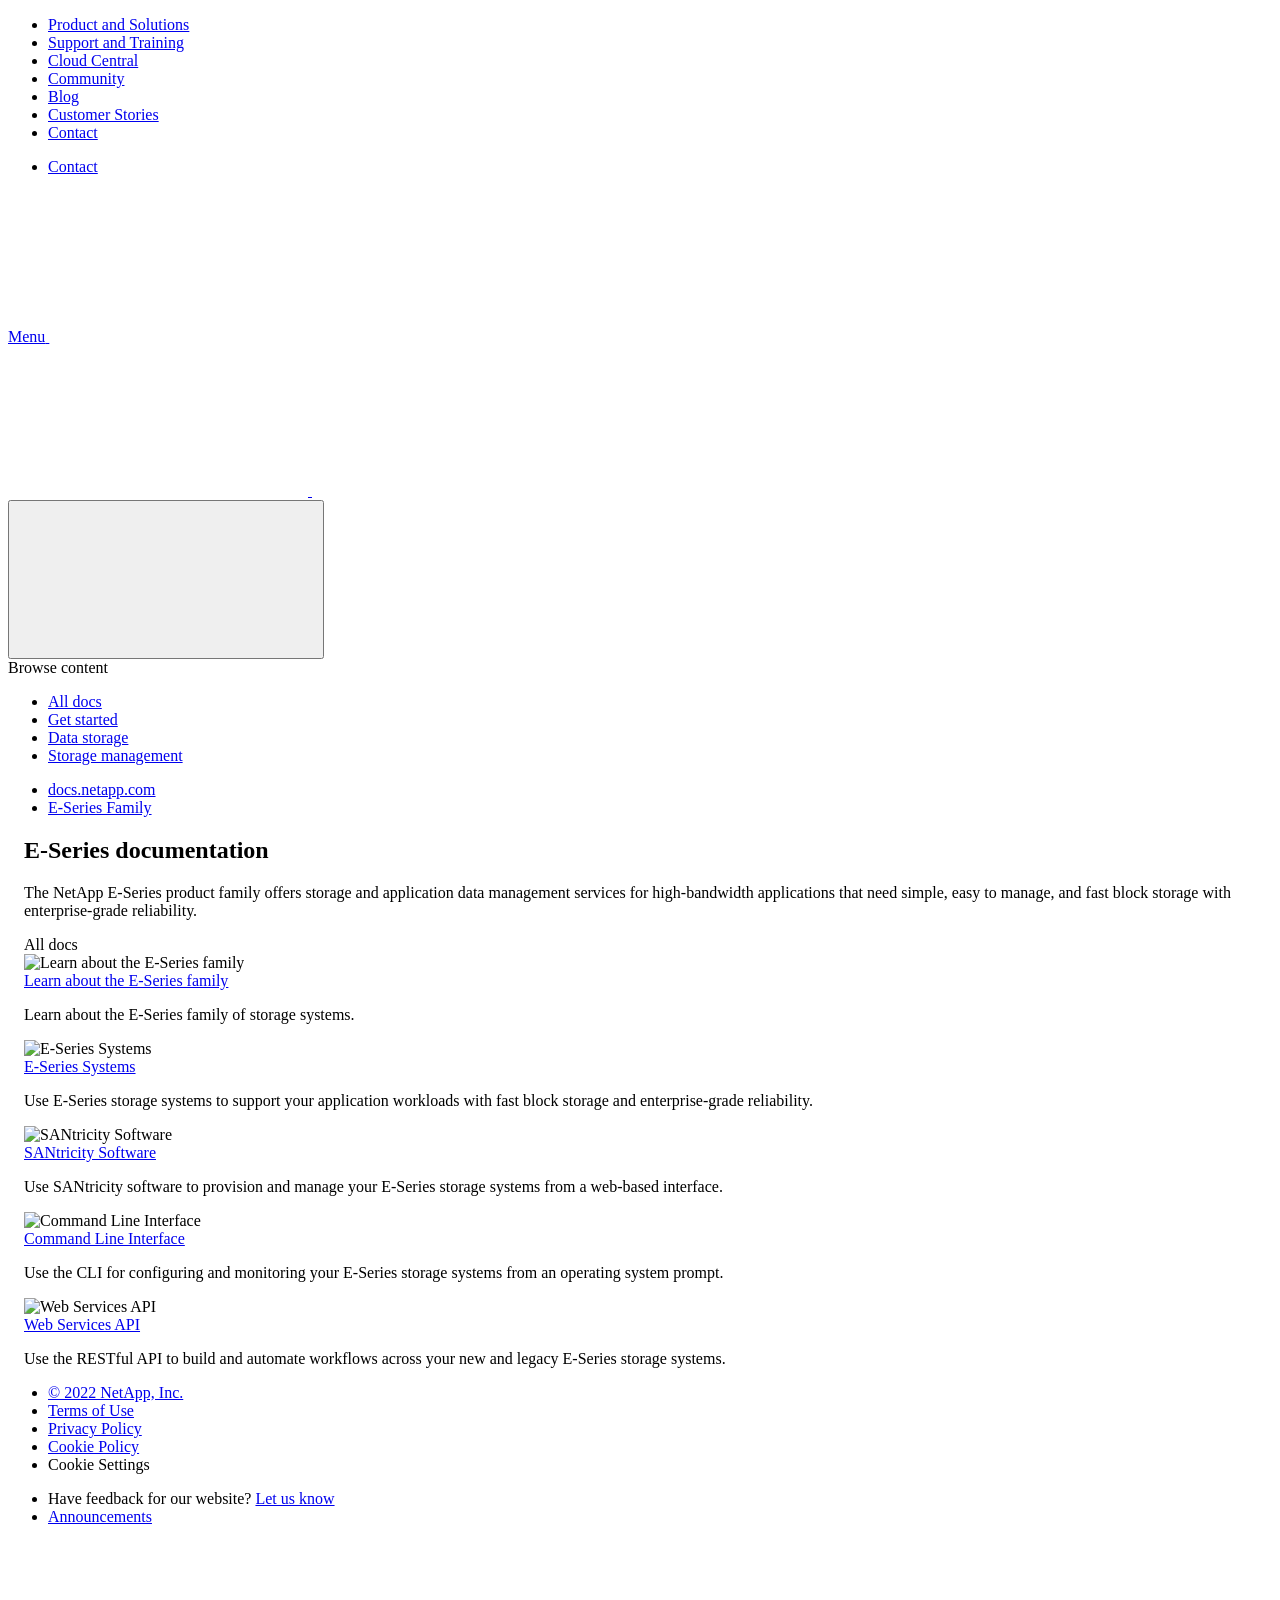
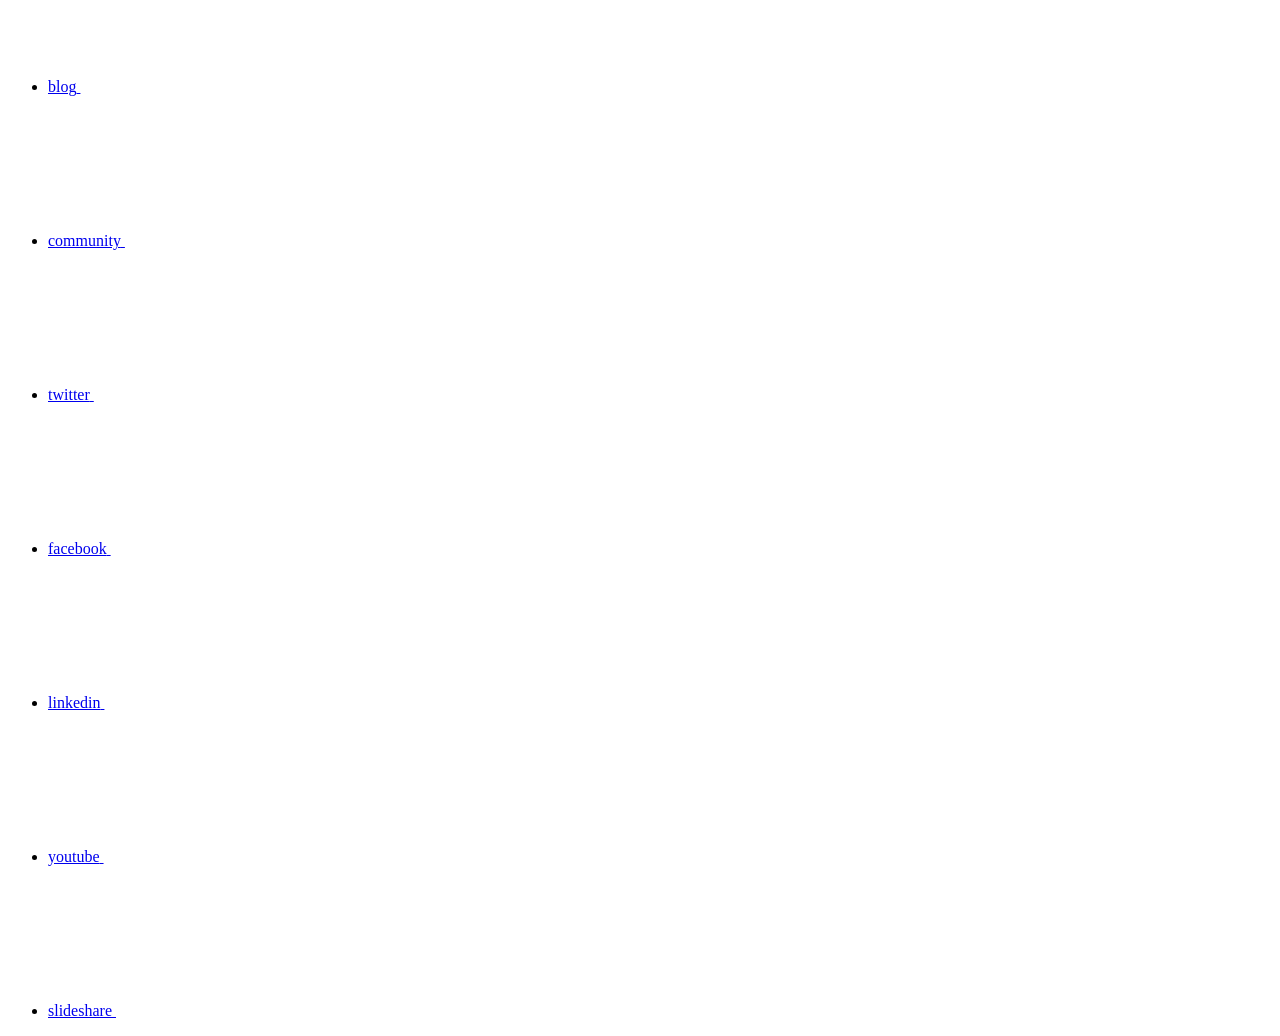
==== index.html @ eeff0c55 "Deploying to gh-pages from  @ 34593d0c927b65eb7c7a80bd7b8268ad07b1a4fa 🚀" ====
<!DOCTYPE html>
<html lang="en">
  <head class="at-element-marker">
  <title>E-Series documentation</title>
  <meta charset="utf-8">
  <meta http-equiv="x-ua-compatible" content="ie=edge,chrome=1">
  <meta http-equiv="language" content="en">
  <meta name="viewport" content="width=device-width, initial-scale=1">
  <meta property="og:title" content="E-Series documentation" />
	<meta property="og:type" content="website" />
	<meta property="og:url" content="https://docs.netapp.com/us-en/e-series-family/index.html" />
	<meta property="og:description" content="The NetApp E-Series product family offers storage and application data management services for high-bandwidth applications that need simple, easy to manage, ..." />
  <meta property="og:image" content="https://docs.netapp.com/us-en/e-series-family/images/logo-tophat-social.png" />
  <meta property="og:image:alt" content="NetApp Logo" />
  <meta name="format-detection" content="telephone=no">
  <meta http-equiv="Content-Type" content="text/html; charset=utf-8">
  <meta http-equiv="encoding" content="utf-8">
  <meta http-equiv="nss-type" content="Product Documentation"/>
  <meta http-equiv="nss-subtype" content="User Guide"/><meta name="description" content="The NetApp E-Series product family offers storage and application data management services for high-bandwidth applications that need simple, easy to manage, ...">
  <meta name="keywords" content=" "><!-- Icons -->
  <link rel="icon" href="/us-en/e-series-family/images/favicon.ico" type="image/x-icon">

  <!-- RSS Feed --><!-- CSS Definitions: NetApp CSS should be defined after generic css -->

  <!-- Elastic Search -->
  <link rel="stylesheet" href="//cdn.jsdelivr.net/searchkit/0.10.0/theme.css">

  <!-- Controls AsciiDoctor Admonition Blocks -->
  <link rel="stylesheet" type="text/css" href="/us-en/e-series-family/css/font-awesome.min.css">

  <!-- Controls the shadow effect for search dropdown menu -->
  <link rel="stylesheet" href="/us-en/e-series-family/css/boxshadowproperties.css">

  <!-- NetApp CSS controls the technical content -->
  <link rel="stylesheet" type="text/css" href="/us-en/e-series-family/css/netapp.css">

  <!-- WWW CSS Content -->
  <link rel="stylesheet" type="text/css" href="/us-en/e-series-family/css/www-luci-dotcom.min.css">
  <link rel="stylesheet" type="text/css" href="/us-en/e-series-family/css/www-netapp-dotcom.css">
  <link rel="stylesheet" href="/us-en/e-series-family/css/www-netapp-library-critical.min.css" media="all" >
  <link rel="stylesheet" href="/us-en/e-series-family/css/www-netapp-library-non-critical.min.css" as="style" onload="this.onload=null;this.rel='stylesheet'">
  <link rel="stylesheet" href="/us-en/e-series-family/css/www-netapp-library-global-header-footer.min.css">

  <!-- NetApp IE Customizations -->
  <link rel="stylesheet" href='/us-en/e-series-family/css/na-utility.css' type='text/css'>
  <link rel="stylesheet" href='/us-en/e-series-family/css/na-sidebar.css' type='text/css'>
  <link rel='stylesheet' href='/us-en/e-series-family/css/clouddocs.css' type='text/css'>
  <link rel='stylesheet' href='/us-en/e-series-family/css/custom-dropdown.css' type='text/css'>
  <link rel='stylesheet' href='/us-en/e-series-family/css/na-pagenav.css' type='text/css'>

  
  <link rel="stylesheet" href="/us-en/e-series-family/css/landing-page.css" type="text/css">
  <link rel="stylesheet" href="/us-en/e-series-family/css/tabbed-blocks.css" type="text/css">
  <!-- Canonical url -->
  <link rel='stylesheet' href='/us-en/e-series-family/css/na-feature.css' type='text/css'><!-- Top level site integrations --><script>
    if (document.location.hostname === "docs.netapp.com") {
      var head = document.getElementsByTagName('head')[0];
      var onetrustConsent = document.createElement("script");
      onetrustConsent.type = "text/javascript";
      onetrustConsent.src = "https://cdn.cookielaw.org/consent/72570c5c-fe30-465f-b0e0-b77f7fb4ae34/OtAutoBlock.js";
      head.appendChild(onetrustConsent);

      var onetrustScript = document.createElement("script");
      onetrustScript.type = "text/javascript";
      onetrustScript.src = "https://cdn.cookielaw.org/scripttemplates/otSDKStub.js";
      onetrustScript.charset = "UTF-8";
      onetrustScript.dataset.documentLanguage = "true";
      onetrustScript.dataset.domainScript = "72570c5c-fe30-465f-b0e0-b77f7fb4ae34";
      head.appendChild(onetrustScript);
    }

    function OptanonWrapper() { }

    if (document.location.hostname === "docs.netapp.com") {
      var adobe = document.createElement("script");
      adobe.type = "text/plain";
      adobe.className = "optanon-category-C0002";
      adobe.src = "//assets.adobedtm.com/60287eadf1ee/c284da483c83/launch-e9ff3acac59f.min.js";
      head.appendChild(adobe);

      var google = document.createElement("script");
      google.type = "text/plain";
      google.className = "optanon-category-C0002";
      google.src = "https://www.googletagmanager.com/gtag/js?id=UA-81697994-3";
      head.appendChild(google);

      window.dataLayer = window.dataLayer || [];
      function gtag(){dataLayer.push(arguments);}
      gtag('js', new Date());
      gtag('config', 'UA-81697994-3');
    }
  </script>
  <script src="https://cdnjs.cloudflare.com/ajax/libs/jquery/2.1.4/jquery.min.js"></script>
  <script src="https://cdnjs.cloudflare.com/ajax/libs/jquery-cookie/1.4.1/jquery.cookie.min.js"></script>

  <!-- Used for Product Family Page Sidebar Visibility --><link rel="stylesheet" href='/us-en/e-series-family/css/product-family.css' type="text/css">
  <script src='/us-en/e-series-family/js/product-family.js'></script><!-- Used to import Promise for IE. Required for SearchKit -->
  <script src="https://cdnjs.cloudflare.com/ajax/libs/bluebird/3.3.5/bluebird.min.js"></script><script src='/us-en/e-series-family/js/na-search.js'></script><script src='/us-en/e-series-family/js/na-pagenav.js'></script><link rel='stylesheet' href='/us-en/e-series-family/css/prism.css' type='text/css'>
  <link rel='stylesheet' href='/us-en/e-series-family/css/prism-netapp.css' type='text/css'>


  <script src='/us-en/e-series-family/js/na-utility.js'></script>
  <script src='/us-en/e-series-family/js/clouddocs.js'></script>
  <script src='/us-en/e-series-family/js/jquery.navgoco.min.js'></script>
  <script src="https://maxcdn.bootstrapcdn.com/bootstrap/3.3.7/js/bootstrap.min.js" integrity="sha384-Tc5IQib027qvyjSMfHjOMaLkfuWVxZxUPnCJA7l2mCWNIpG9mGCD8wGNIcPD7Txa" crossorigin="anonymous"></script>
  <script src='/us-en/e-series-family/js/toc.js'></script>
  <script src='/us-en/e-series-family/js/customscripts.js'></script><script>
      $(document).ready(function() {
          
          var collapseOnInit = true;
          

          var navSettings = {
              "caretHtml": '',
              "accordion": collapseOnInit,
              "openClass": 'active', // open
              "save": false, // leave false or nav highlighting doesn't work right
              "cookie": {
                  "name": 'navgoco',
                  "expires": false,
                  "path": '/'
              },
              "slide": {
                  "duration": 400,
                  "easing": 'swing'
              }
          };

          // Initialize navgoco with default options
          $("#mysidebar").navgoco(navSettings);
          

          $("#collapseAll").click(function(e) {
              e.preventDefault();
              $("#mysidebar").navgoco('toggle', false);
          });

          $("#expandAll").click(function(e) {
              e.preventDefault();
              $("#mysidebar").navgoco('toggle', true);
          });

      });

  </script>
  <script>
      $(document).ready(function() {
          $("#tg-sb-link").click(function() {
              $("#tg-sb-sidebar").toggle();
              $("#tg-sb-content").toggleClass('col-md-9');
              $("#tg-sb-content").toggleClass('col-md-12');
              $("#tg-sb-icon").toggleClass('fa-toggle-on');
              $("#tg-sb-icon").toggleClass('fa-toggle-off');
          });
      });
  </script>
  <script src='/us-en/e-series-family/js/custom-dropdown.js'></script>
  <script src='/us-en/e-series-family/js/FileSaver.min.js'></script>
  <script src='/us-en/e-series-family/js/jszip-utils.min.js'></script>
  <script src='/us-en/e-series-family/js/jszip.min.js'></script>
  <script src='/us-en/e-series-family/js/pdf-ux.js'></script>
</head>


  <body class role="document" data-flavor="">
    <div id="page" class="n-off-canvas-menu">
      <div class="n-off-canvas-menu__menu"><!--TODO: Add offcanvas code --></div>
      <div class="n-off-canvas-menu__content-wrap">
        <header class="site-header" id="banner">
  
  <!-- Start Page Toolbar -->
  
  
  <!-- Start top_hat -->
  <div class="n-top-hat">
    <div class="n-container">
      <div class="n-top-hat__cross-property-nav">
        <ul class="n-top-hat__list">
          <li class="n-top-hat__list-item">
            <a href="https://www.netapp.com/products-a-z/" class="n-top-hat__link">Product and Solutions</a>
          </li>
          <li class="n-top-hat__list-item">
            <a href="https://www.netapp.com/support-and-training/netapp-university/" class="n-top-hat__link">Support and Training</a>
          </li>
          <li class="n-top-hat__list-item">
            <a href="https://cloud.netapp.com" class="n-top-hat__link">Cloud Central</a>
          </li>
          <li class="n-top-hat__list-item">
            <a href="https://community.netapp.com/" class="n-top-hat__link">Community</a>
          </li>
          <li class="n-top-hat__list-item">
            <a href="https://blog.netapp.com/" class="n-top-hat__link">Blog</a>
          </li>
          <li class="n-top-hat__list-item">
            <a href="https://customers.netapp.com/en/" class="n-top-hat__link">Customer Stories</a>
          </li>
          <li class="n-top-hat__list-item">
            <a href="https://www.netapp.com/us/contact-us/index.aspx" target="_self" class="n-top-hat__link" data-ntap-ui="contact-us">Contact</a>
          </li>
        </ul>
      </div>
      <div class="n-top-hat__utils">
        <ul class="n-top-hat__list">
          <li class="n-top-hat__list-item">
            <a href="https://www.netapp.com/us/contact-us/index.aspx" target="_self" class="n-top-hat__link" data-ntap-ui="contact-us">Contact</a>
          </li>
        </ul>
      </div>
    </div>
  </div>
  <!-- End top_hat -->

  <!-- Start property bar -->
  <style>
    .n-property-navigation-bar__menus--desktop-experience .n-menu--mega__default-content__heading span {
    color: #34B0FF;
    }
  </style>
  <div class="n-property-bar " data-ntap-ui="sticky-nav">
    <div class="n-property-bar__inner-wrap">
      <div class="n-property-bar__menu-toggle">
        <a href="#" class="n-property-bar__menu-toggle-link">
          <span class="n-property-bar__menu-toggle-text">Menu</span>
          <svg class="n-icon-bars n-property-bar__menu-toggle-icon" aria-labelledby="title">
            <title>bars</title>
            <use xlink:href="/us-en/e-series-family/common/svg/sprite.svg#bars"></use>
          </svg>
        </a>
      </div>
      <div class="n-property-bar__property-mark ">
        <a href="https://www.netapp.com" class="n-property-bar__property-link">
          <div class="n-property-bar__logo">
            <svg class="n-icon-netapp-mark n-icon-netapp-mark n-property-bar__netapp-mark-icon" aria-labelledby="title">
              <title>netapp-mark</title>
              <use xlink:href="/us-en/e-series-family/common/svg/sprite.svg#netapp-mark"></use>
            </svg>
            <svg class="n-icon-netapp-logo n-property-bar__logo-svg" aria-labelledby="title">
              <title>netapp-logo</title>
              <use xlink:href="/us-en/e-series-family/common/svg/sprite.svg#netapp-logo"></use>
            </svg>
          </div>
        </a>
      </div>

      
      <div class="search-property-bar">
        <div id="search-demo-container" class="searchbox n-property-bar__search">
          <div id="react-search" 
          data-search-html="/us-en/e-series-family/search.html"
          data-type="widget" 
          data-placeholder="Search Documentation" 
          data-no-results-found="No results were found for {query}" 
          data-did-you-mean="Search for {suggestion}." 
          data-no-results-found-did-you-mean="No results found for {query}. Did you mean {suggestion}?" 
          data-results-found="{hitCount} results found"  
          data-sk-es-pf-indexes="clouddocs-e-series_main-prod,clouddocs-e-series-santricity_main-prod,clouddocs-e-series-cli_main-prod"
          data-flavor=""></div>
          <button class="n-property-bar__search-toggle-button" type="button">
            <svg class="n-icon-search n-property-bar__search-toggle-button-icon" aria-labelledby="title">
              <title>search</title>
              <use xmlns:xlink="http://www.w3.org/1999/xlink" xlink:href="/us-en/e-series-family/common/svg/sprite.svg#search"></use>
            </svg>
          </button>
        </div>
      </div>
      
    </div>
  </div>
  <div class="n-property-bar__toolbar">
    <!-- Start Language Selector --><!-- End Language Selector -->

    <div class="n-property-bar__cta"></div>
  </div>
  <script>
    $(function(){
        var currentLocalization = $('html').attr('lang');

        var localizationsDictionary = {
            "en-CA" : "https://www.netapp.com/search/index.aspx?for_cr=canada&",
            "en-IN" : "https://www.netapp.com/search/index.aspx?for_cr=india&",
            "nl-NL" : "https://www.netapp.com/search/index.aspx?for_cr=netherlands&",
            "ru-RU" : "https://www.netapp.com/search/index.aspx?for_cr=russia&",
            "sv-SE" : "https://www.netapp.com/search/index.aspx?for_cr=sweden&",
            "it-IT" : "https://www.netapp.com/search/index.aspx?for_cr=italy&",
            "he-IL" : "https://www.netapp.com/search/index.aspx?for_cr=israel&",
            "ko-KR" : "https://www.netapp.com/search/index.aspx?for_cr=korea&",
            "zh-TW" : "https://www.netapp.com/search/index.aspx?for_cr=taiwan&",
            "en-GB" : "https://www.netapp.com/search/index.aspx?for_cr=unitedkingdom&",
            "en-SG" : "https://www.netapp.com/search/index.aspx?for_cr=asean&",
            "en-AU" : "https://www.netapp.com/search/index.aspx?for_cr=australia&",
            "pt-BR" : "https://www.netapp.com/search/index.aspx?for_cr=brasil&",
            "de-CH" : "https://www.netapp.com/search/index.aspx?for_cr=switzerland&",
            "es-MX" : "https://www.netapp.com/search/index.aspx?for_cr=mexico&"
        };

        if($('html').hasClass('ntap-whitelisted') && localizationsDictionary.hasOwnProperty(currentLocalization)) {
            $('.n-property-bar__property-link').attr('href', '/');
        }
    });
  </script>
  <!-- End property bar -->
</header>


        <main id="n-main-content" class="n-main-content">
          <div class="ie-main product-family"><div class="col-md-3">
    <div class="product-family-linkheading">Browse content</div>
    <ul id="product-family-links"><li class="active"><a href="#" class="product-family-space" data-tags="tag_storage_management,tag_data_storage,tag_cli,tag_get_started,tag_SANtricity">All docs</a></li><li><a href="#" class="product-family-space" data-tags="tag_get_started">Get started</a></li><li><a href="#" class="product-family-space" data-tags="tag_data_storage">Data storage</a></li><li><a href="#" class="product-family-space" data-tags="tag_storage_management, tag_SANtricity">Storage management</a></li></ul>
</div>
<div class="tile-container">
        <article class="page-content">
            <div class="ie-utility">
  <div class="ie-menu">
    <div class="n-breadcrumb">
      <ul class="n-breadcrumb__list">
        <li class="n-breadcrumb__list-item">
          <a href="https://docs.netapp.com">docs.netapp.com</a>
        </li>
        

        

        <li class="n-breadcrumb__list-item">
          <a href="/us-en/e-series-family/">E-Series&nbsp;Family</a>
        </li>

      </ul>
    </div>
    <div style="clear: both"></div><!-- Main needs to have height -->
  </div>
</div>

            <div class="n-band n-band--docs n-band--belted">
                <div class="n-container" style="margin: 0 auto; padding: 0 16px;">
                    <div class="n-row">                      
                        <div class="n-col-sm-12"><div class="n-doc__component-detail-heading-wrap">
                                <h1 class="n-doc__component-detail-heading">E-Series documentation</h1>
                            </div><section class="n-band__section">
                                <p>The NetApp E-Series product family offers storage and application data management services for high-bandwidth applications that need simple, easy to manage, and fast block storage with enterprise-grade reliability.</p>
                            </section><div class="n-band__content">
<div id="selected-sidelink"><span>All docs</span></div>
    <div class="n-layout-flex product-family-tile-container" data-ntap-layout="4"><div class="n-feature-block n-feature-block__align--center n-layout-flex__item ie-feature-block product-family-tile"
            data-tags="all, tag_get_started">
            <div class="n-feature-block__content">
                <div class="ie-feature-block__header">
                    <div class="ie-feature-block__image product-family-tile-icon"><img src="./media/groups_line-1.png" alt="Learn about the E-Series family"></div>
                </div>
                <div class="ie-feature-block__section">
                    <a class="ie-feature-block__link product-family-tile-title"
                        href='intro-family.html'>Learn about the E-Series family</a>
                    <p class="ie-feature-block__summary product-family-tile-summary">Learn about the E-Series family of storage systems.</p>
                </div>
            </div>
        </div><div class="n-feature-block n-feature-block__align--center n-layout-flex__item ie-feature-block product-family-tile"
            data-tags="all, tag_data_storage">
            <div class="n-feature-block__content">
                <div class="ie-feature-block__header">
                    <div class="ie-feature-block__image product-family-tile-icon"><img src="./media/system_line.png" alt="E-Series Systems"></div>
                </div>
                <div class="ie-feature-block__section">
                    <a class="ie-feature-block__link product-family-tile-title"
                        href='https://docs.netapp.com/us-en/e-series/index.html'>E-Series Systems</a>
                    <p class="ie-feature-block__summary product-family-tile-summary">Use E-Series storage systems to support your application workloads with fast block storage and enterprise-grade reliability.</p>
                </div>
            </div>
        </div><div class="n-feature-block n-feature-block__align--center n-layout-flex__item ie-feature-block product-family-tile"
            data-tags="all, tag_storage_management, tag_SANtricity">
            <div class="n-feature-block__content">
                <div class="ie-feature-block__header">
                    <div class="ie-feature-block__image product-family-tile-icon"><img src="./media/config_line.png" alt="SANtricity Software"></div>
                </div>
                <div class="ie-feature-block__section">
                    <a class="ie-feature-block__link product-family-tile-title"
                        href='https://docs.netapp.com/us-en/e-series-santricity/index.html'>SANtricity Software</a>
                    <p class="ie-feature-block__summary product-family-tile-summary">Use SANtricity software to provision and manage your E-Series storage systems from a web-based interface.</p>
                </div>
            </div>
        </div><div class="n-feature-block n-feature-block__align--center n-layout-flex__item ie-feature-block product-family-tile"
            data-tags="all, tag_storage_management, tag_SANtricity">
            <div class="n-feature-block__content">
                <div class="ie-feature-block__header">
                    <div class="ie-feature-block__image product-family-tile-icon"><img src="./media/cli_line.png" alt="Command Line Interface"></div>
                </div>
                <div class="ie-feature-block__section">
                    <a class="ie-feature-block__link product-family-tile-title"
                        href='https://docs.netapp.com/us-en/e-series-cli/index.html'>Command Line Interface</a>
                    <p class="ie-feature-block__summary product-family-tile-summary">Use the CLI for configuring and monitoring your E-Series storage systems from an operating system prompt.</p>
                </div>
            </div>
        </div><div class="n-feature-block n-feature-block__align--center n-layout-flex__item ie-feature-block product-family-tile"
            data-tags="all, tag_storage_management, tag_SANtricity">
            <div class="n-feature-block__content">
                <div class="ie-feature-block__header">
                    <div class="ie-feature-block__image product-family-tile-icon"><img src="./media/api.png" alt="Web Services API"></div>
                </div>
                <div class="ie-feature-block__section">
                    <a class="ie-feature-block__link product-family-tile-title"
                        href='https://docs.netapp.com/us-en/e-series/web-services-proxy/index.html'>Web Services API</a>
                    <p class="ie-feature-block__summary product-family-tile-summary">Use the RESTful API to build and automate workflows across your new and legacy E-Series storage systems.</p>
                </div>
            </div>
        </div></div>
</div>
</div>
                    </div>
                </div>
            </div>
        </article>
    </div>
    <div class="page-nav-toolbar"></div>
    <div style="clear:both"></div>
</div>
        </main>

        <footer class="n-footer">
  <div class="n-footer__bottom">
    <div class="n-container">
      <div class="n-footer__bottom-left">
        <div class="n-footer__copyright">
          <ul class="n-footer__copyright-list">
            <li class="n-footer__copyright-link">
              <a href="https://www.netapp.com/us/legal/copyright.aspx">© 2022 NetApp, Inc.</a>
            </li>
            <li class="n-footer__copyright-link">
              <a href="https://www.netapp.com/company/legal/terms-of-use/">Terms of Use</a>
            </li>
            <li class="n-footer__copyright-link">
              <a href="https://www.netapp.com/company/legal/privacy-policy/">Privacy Policy</a>
            </li>
            <li class="n-footer__copyright-link">
              <a href="https://www.netapp.com/company/legal/cookie-policy/">Cookie Policy</a>
            </li>
            <li class="n-footer__copyright-link">
              <a class="ot-sdk-show-settings">Cookie Settings</a>
            </li>
          </ul>
        </div>
      </div>
      <div class="n-footer__bottom-right">
        <div class="n-footer__copyright">
          <ul class="n-footer__copyright-list">
            <li class="n-footer__copyright-link">
              <span class="n-footer__fine-print">Have feedback for our website?</span>
              <a target="_self" href="javascript:netapp_mailto()">Let us know</a>
            </li>
            <li class="n-footer__copyright-link">
              <a href="https://docs.netapp.com/us-en/announcements/">Announcements</a>
            </li>
          </ul>
        </div>
        <div class="n-footer__social-links">
          <ul class="n-footer__social-link-list">
            <li class="n-footer__social-link-list-item">
              <a class="n-footer__social-link" data-ntap-social="follow-blog" href="https://blog.netapp.com"
                target="_blank" title="blog" alt="blog">
                <span class="n-footer__social-link-text">blog</span>
                <svg class="n-icon-blog n-footer__social-link-icon" aria-labelledby="title">
                  <title>blog@</title>
                  <use xmlns:xlink="http://www.w3.org/1999/xlink"
                    xlink:href="/us-en/e-series-family/common/svg/sprite.svg#blog"></use>
                </svg>
              </a>
            </li>
            <li class="n-footer__social-link-list-item">
              <a class="n-footer__social-link" data-ntap-social="follow-community" href="https://community.netapp.com/"
                target="_blank" title="community" alt="community">
                <span class="n-footer__social-link-text">community</span>
                <svg class="n-icon-community n-footer__social-link-icon" aria-labelledby="title">
                  <title>community@</title>
                  <use xmlns:xlink="http://www.w3.org/1999/xlink"
                    xlink:href="/us-en/e-series-family/common/svg/sprite.svg#comments"></use>
                </svg>
              </a>
            </li>
            <li class="n-footer__social-link-list-item">
              <a class="n-footer__social-link" data-ntap-social="follow-twitter" href="https://twitter.com/netapp"
                target="_blank" title="twitter" alt="twitter">
                <span class="n-footer__social-link-text">twitter</span>
                <svg class="n-icon-twitter n-footer__social-link-icon" aria-labelledby="title">
                  <title>twitter@</title>
                  <use xmlns:xlink="http://www.w3.org/1999/xlink"
                    xlink:href="/us-en/e-series-family/common/svg/sprite.svg#twitter"></use>
                </svg>
              </a>
            </li>
            <li class="n-footer__social-link-list-item">
              <a class="n-footer__social-link" data-ntap-social="follow-facebook" href="https://www.facebook.com/NetApp"
                target="_blank" title="facebook" alt="facebook">
                <span class="n-footer__social-link-text">facebook</span>
                <svg class="n-icon-facebook n-footer__social-link-icon" aria-labelledby="title">
                  <title>facebook@</title>
                  <use xmlns:xlink="http://www.w3.org/1999/xlink"
                    xlink:href="/us-en/e-series-family/common/svg/sprite.svg#facebook"></use>
                </svg>
              </a>
            </li>
            <li class="n-footer__social-link-list-item">
              <a class="n-footer__social-link" data-ntap-social="follow-linkedin"
                href="https://www.linkedin.com/company/netapp" target="_blank" title="linkedin" alt="linkedin">
                <span class="n-footer__social-link-text">linkedin</span>
                <svg class="n-icon-linkedin n-footer__social-link-icon" aria-labelledby="title">
                  <title>linkedin@</title>
                  <use xmlns:xlink="http://www.w3.org/1999/xlink"
                    xlink:href="/us-en/e-series-family/common/svg/sprite.svg#linkedin"></use>
                </svg>
              </a>
            </li>
            <li class="n-footer__social-link-list-item">
              <a class="n-footer__social-link" data-ntap-social="follow-youtube"
                href="https://www.youtube.com/user/NetAppTV" target="_blank" title="youtube" alt="youtube">
                <span class="n-footer__social-link-text">youtube</span>
                <svg class="n-icon-youtube n-footer__social-link-icon" aria-labelledby="title">
                  <title>youtube@</title>
                  <use xmlns:xlink="http://www.w3.org/1999/xlink"
                    xlink:href="/us-en/e-series-family/common/svg/sprite.svg#youtube"></use>
                </svg>
              </a>
            </li>
            <li class="n-footer__social-link-list-item">
              <a class="n-footer__social-link" data-ntap-social="follow-slideshare"
                href="https://www.slideshare.net/NetApp" target="_blank" title="slideshare" alt="slideshare">
                <span class="n-footer__social-link-text">slideshare</span>
                <svg class="n-icon-slideshare n-footer__social-link-icon" aria-labelledby="title">
                  <title>slideshare@</title>
                  <use xmlns:xlink="http://www.w3.org/1999/xlink"
                    xlink:href="/us-en/e-series-family/common/svg/sprite.svg#slideshare"></use>
                </svg>
              </a>
            </li>
          </ul>
        </div>
      </div>
    </div>
  </div>
</footer>

      </div><!-- Elasticsearch JS -->
      <script type="text/javascript" src='/us-en/e-series-family/js/bundle.js'></script>

      <!-- Syntax Highlighting -->
      <script type="text/javascript" src='/us-en/e-series-family/js/prism.js'></script>
      <script type="text/javascript" src='/us-en/e-series-family/js/prism-curl.js'></script>
    </div>
    <script>
      document.body.offsetWidth=1903;
      cookieLaw = {}
      cookieLaw.euCountry = "US";
      cookieLaw.invoke = function(){return false;}
    </script>
    <script src='/us-en/e-series-family/js/www-ntap.js'></script>
    <script src='/us-en/e-series-family/js/tabbed-blocks.js'></script>
  </body></html>
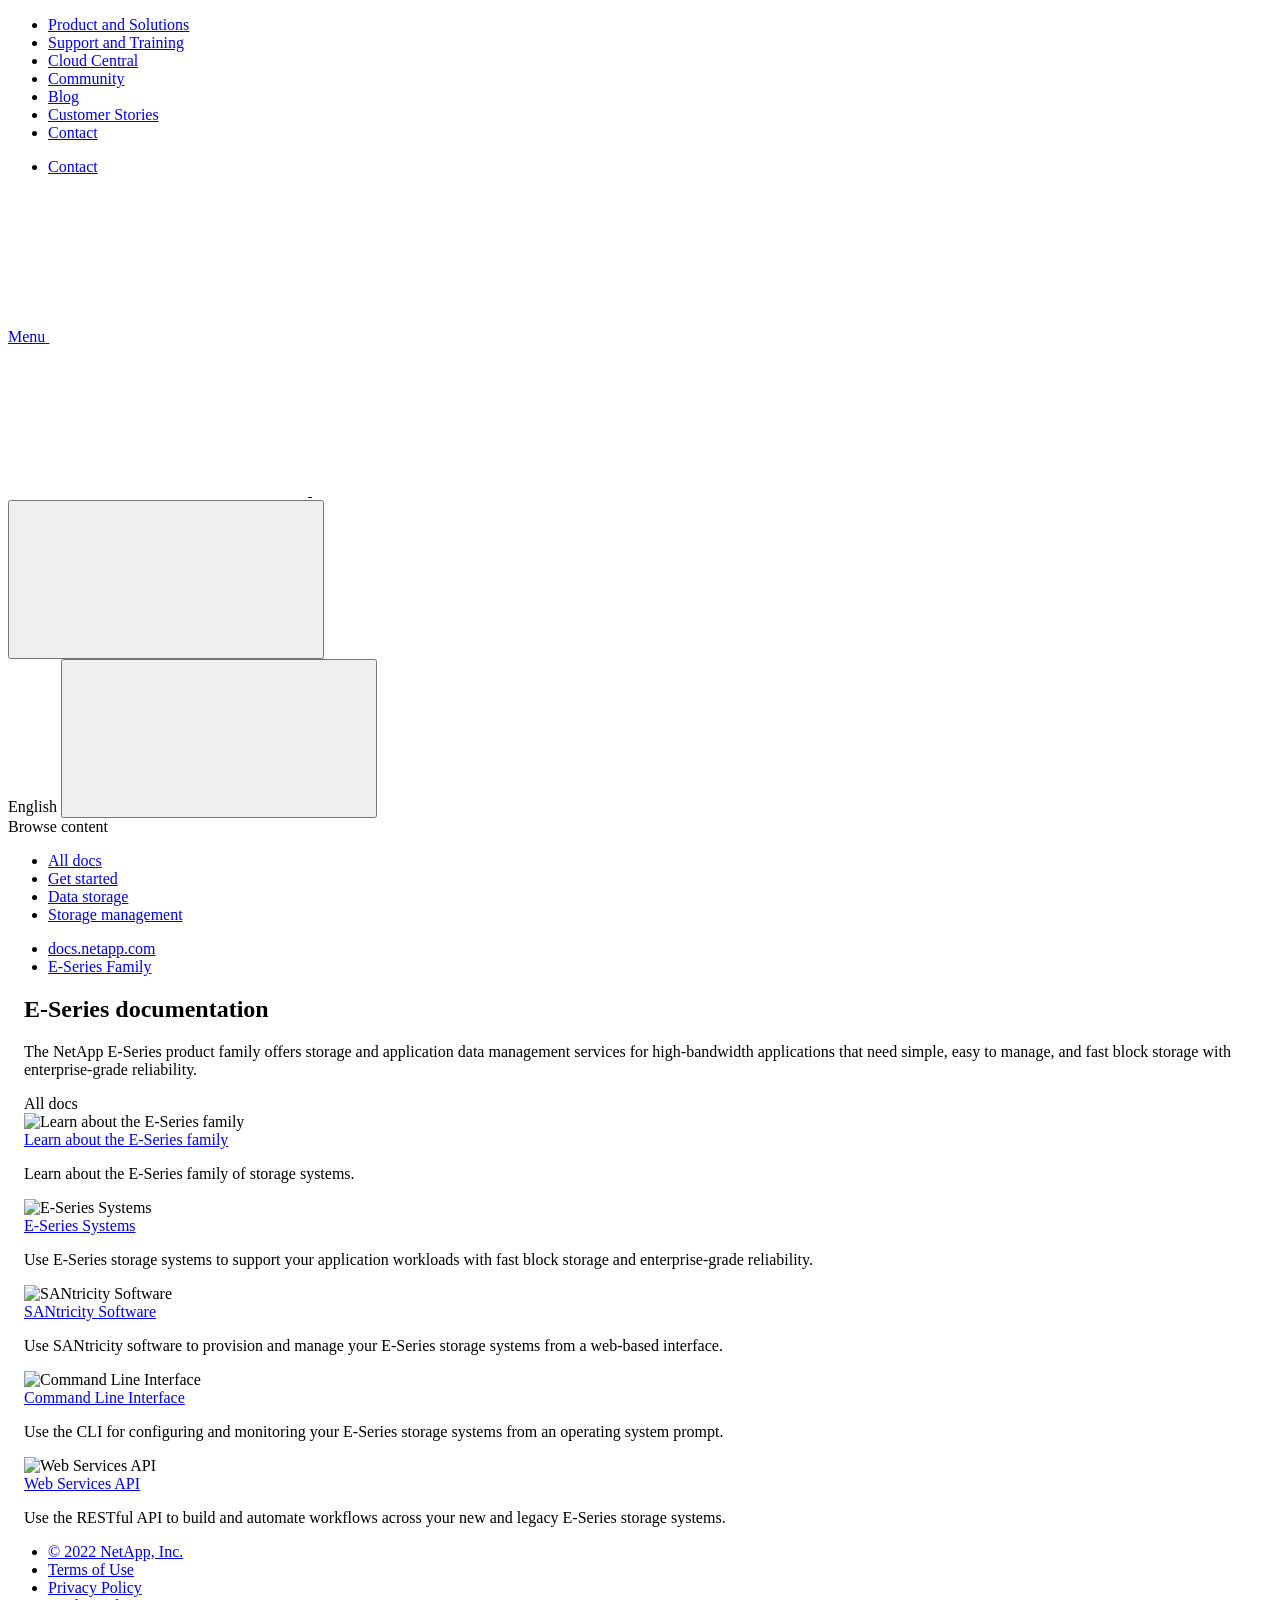
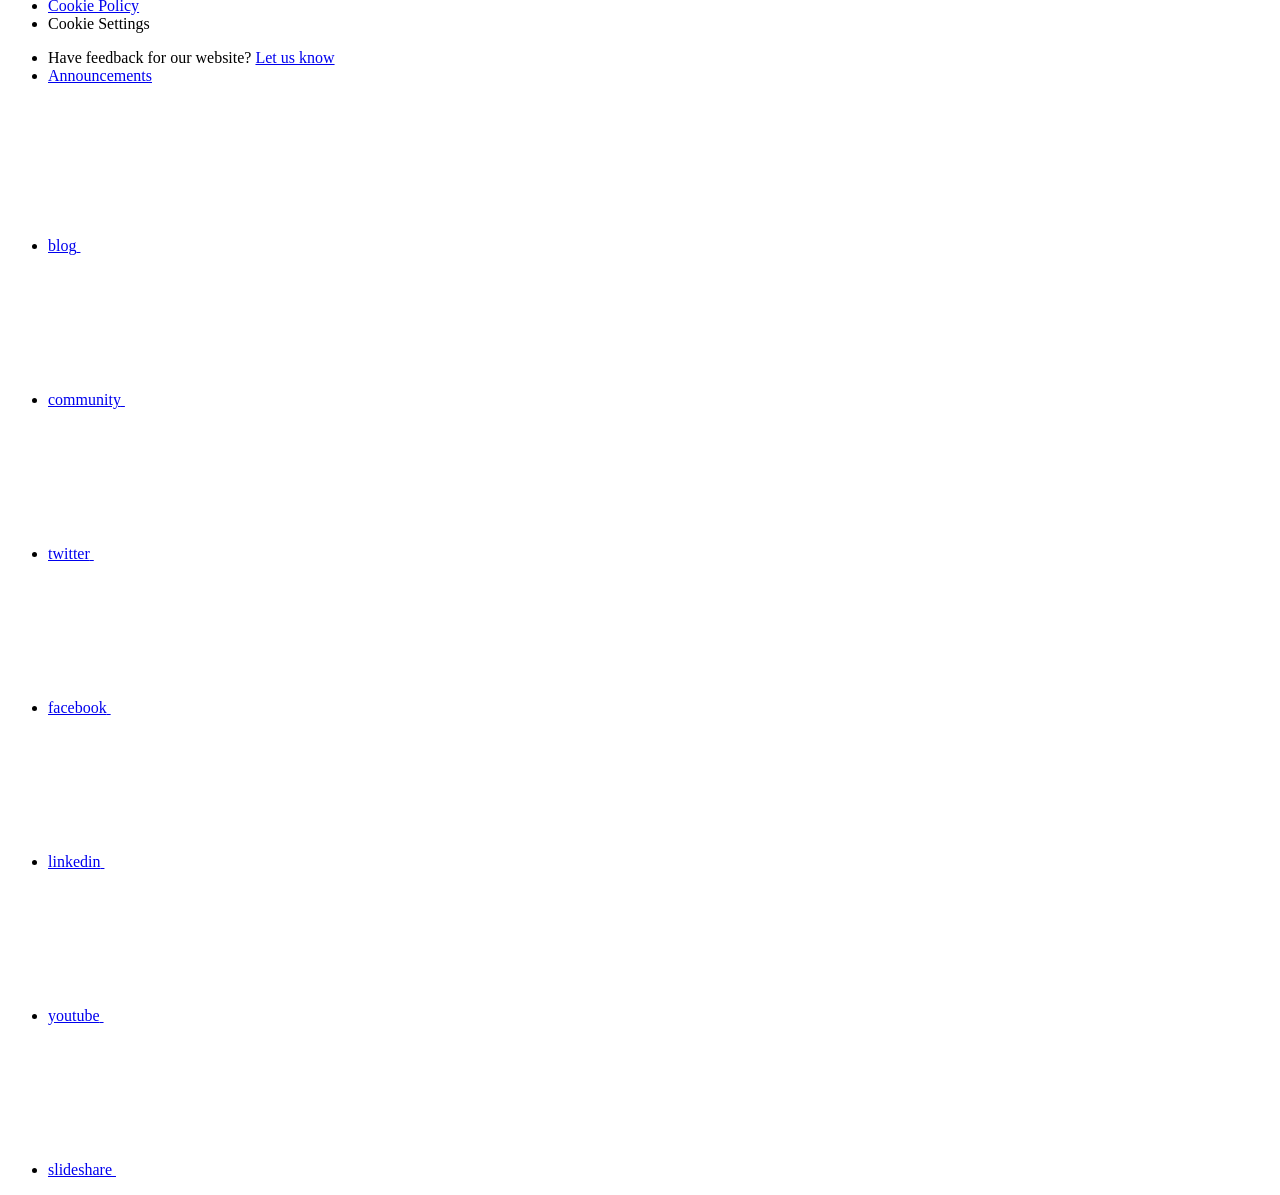
==== commit 1cb5e64f: "Deploying to gh-pages from  @ c70bba0dcc63ce5a1ed96ab3d1bf88c0735afe9e 🚀" ====
--- a/index.html
+++ b/index.html
@@ -267,7 +267,36 @@
     </div>
   </div>
   <div class="n-property-bar__toolbar">
-    <!-- Start Language Selector --><!-- End Language Selector -->
+    <!-- Start Language Selector --><div id="ie-i18n" class="n-property-bar__lang-selector">
+      <div id="ie-i18n-menu">
+      <span class="ie-i18n-lang">English</span>
+        <button class="ie-i18n-icon-container" type="button">
+          <svg class="n-globe__icon" aria-labelledby="title">
+            <title>globe</title>
+            <use xmlns:xlink="http://www.w3.org/1999/xlink" xlink:href="/us-en/e-series-family/common/svg/sprite.svg#globe"></use>
+          </svg>
+        </button>
+      </div>
+      <div id="n-property-navigation-bar__menu--language-selector" class="ie-i18n-results-container n-menu n-menu--v3 n-menu--is-active" style="display: none;">
+        <div class="n-language-selector-menu">
+          <ul class="n-menu__list">
+            <li class="n-menu__list-column">
+              <ul class="n-menu__list"><li class="n-menu__list-item n-menu__list-item--level-1">
+                  <a href="https://docs.netapp.com/us-en/e-series-family/index.html" class="n-menu__header-text"><span translate="no" class="notranslate">English</span></a>
+                </li><li class="n-menu__list-item n-menu__list-item--level-1">
+                  <a href="https://docs.netapp.com/ja-jp/e-series-family/index.html" class="n-menu__header-text"><span translate="no" class="notranslate">日本語</span></a>
+                </li><li class="n-menu__list-item n-menu__list-item--level-1">
+                  <a href="https://docs.netapp.com/ko-kr/e-series-family/index.html" class="n-menu__header-text"><span translate="no" class="notranslate">한국어</span></a>
+                </li><li class="n-menu__list-item n-menu__list-item--level-1">
+                  <a href="https://docs.netapp.com/zh-cn/e-series-family/index.html" class="n-menu__header-text"><span translate="no" class="notranslate">简体中文</span></a>
+                </li><li class="n-menu__list-item n-menu__list-item--level-1">
+                  <a href="https://docs.netapp.com/zh-tw/e-series-family/index.html" class="n-menu__header-text"><span translate="no" class="notranslate">繁體中文</span></a>
+                </li></ul>
+            </li>
+          </ul>
+        </div>
+      </div>
+    </div><!-- End Language Selector -->
 
     <div class="n-property-bar__cta"></div>
   </div>
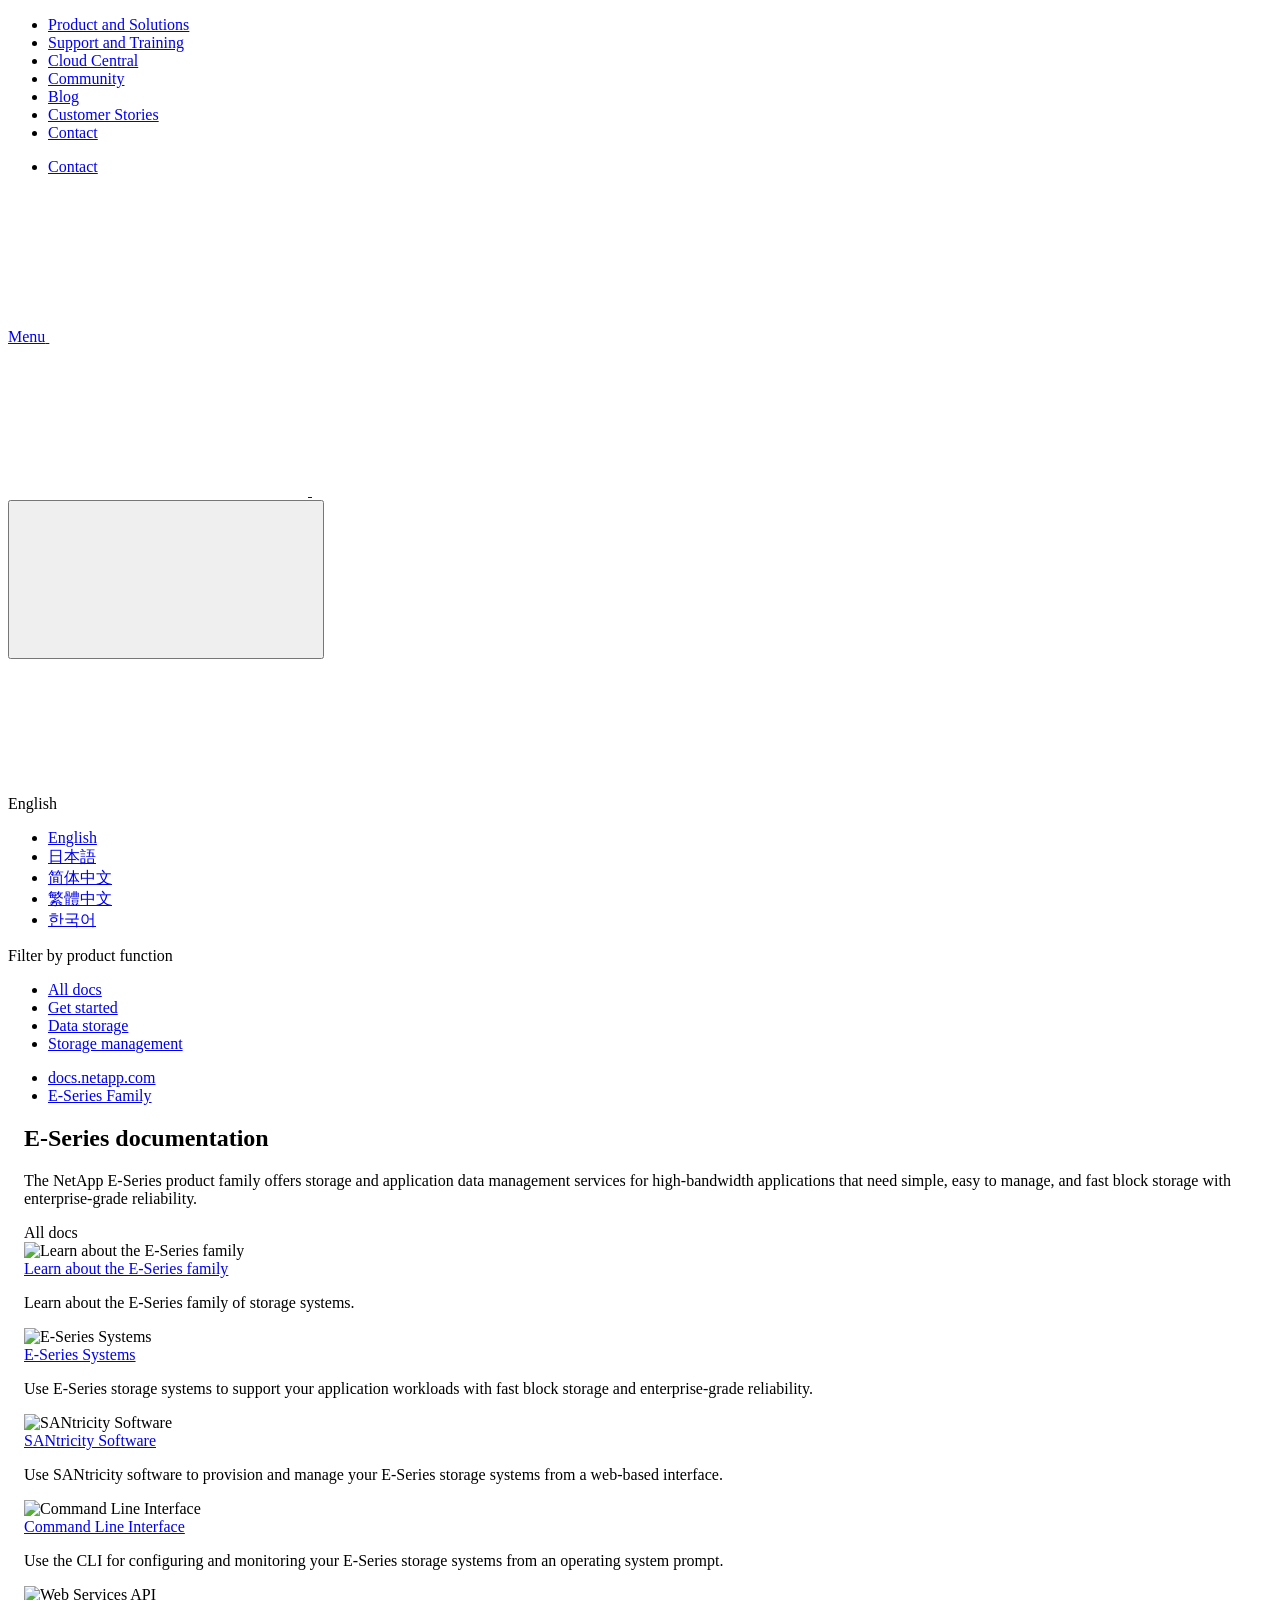
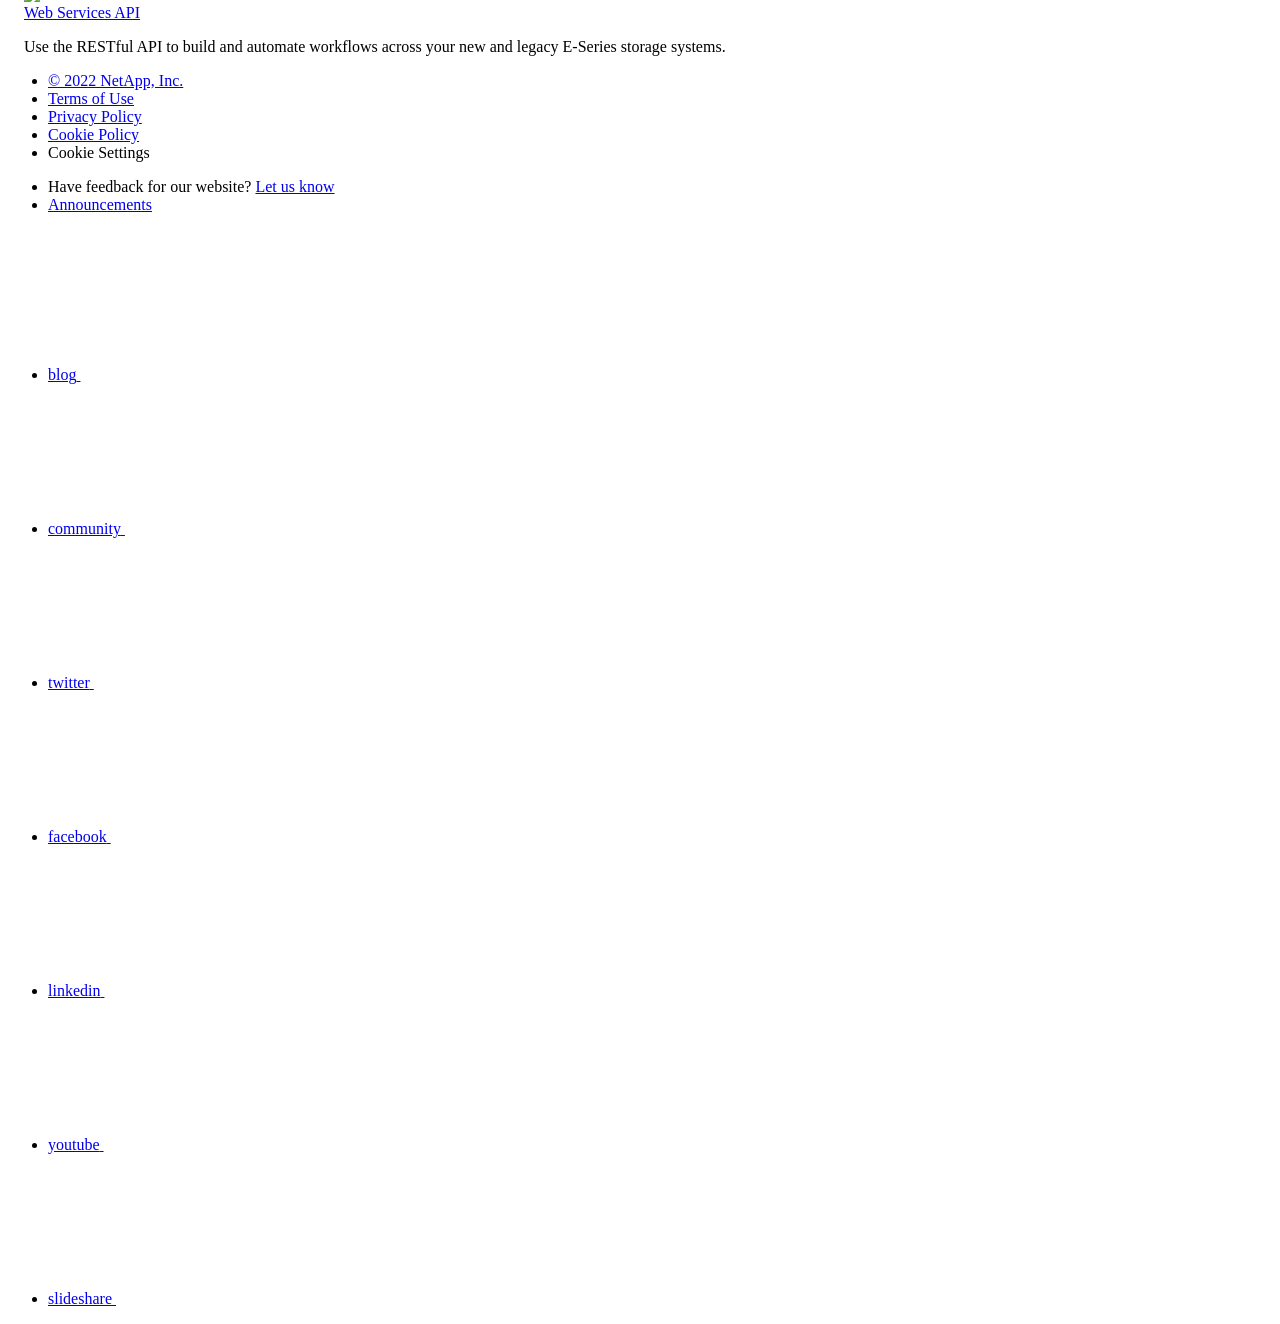
==== commit 28b7665a: "Deploying to gh-pages from  @ c70bba0dcc63ce5a1ed96ab3d1bf88c0735afe9e 🚀" ====
--- a/index.html
+++ b/index.html
@@ -267,35 +267,27 @@
     </div>
   </div>
   <div class="n-property-bar__toolbar">
-    <!-- Start Language Selector --><div id="ie-i18n" class="n-property-bar__lang-selector">
-      <div id="ie-i18n-menu">
-      <span class="ie-i18n-lang">English</span>
-        <button class="ie-i18n-icon-container" type="button">
+    <!-- Start Language Selector --><div id="language-dropdown" class="custom-dropdown custom-dropdown-lang">
+      <div class="custom-dropdown-select custom-dropdown-select-lang">
+      <span class="lang-name">English</span>
           <svg class="n-globe__icon" aria-labelledby="title">
             <title>globe</title>
             <use xmlns:xlink="http://www.w3.org/1999/xlink" xlink:href="/us-en/e-series-family/common/svg/sprite.svg#globe"></use>
           </svg>
         </button>
       </div>
-      <div id="n-property-navigation-bar__menu--language-selector" class="ie-i18n-results-container n-menu n-menu--v3 n-menu--is-active" style="display: none;">
-        <div class="n-language-selector-menu">
-          <ul class="n-menu__list">
-            <li class="n-menu__list-column">
-              <ul class="n-menu__list"><li class="n-menu__list-item n-menu__list-item--level-1">
-                  <a href="https://docs.netapp.com/us-en/e-series-family/index.html" class="n-menu__header-text"><span translate="no" class="notranslate">English</span></a>
-                </li><li class="n-menu__list-item n-menu__list-item--level-1">
-                  <a href="https://docs.netapp.com/ja-jp/e-series-family/index.html" class="n-menu__header-text"><span translate="no" class="notranslate">日本語</span></a>
-                </li><li class="n-menu__list-item n-menu__list-item--level-1">
-                  <a href="https://docs.netapp.com/ko-kr/e-series-family/index.html" class="n-menu__header-text"><span translate="no" class="notranslate">한국어</span></a>
-                </li><li class="n-menu__list-item n-menu__list-item--level-1">
-                  <a href="https://docs.netapp.com/zh-cn/e-series-family/index.html" class="n-menu__header-text"><span translate="no" class="notranslate">简体中文</span></a>
-                </li><li class="n-menu__list-item n-menu__list-item--level-1">
-                  <a href="https://docs.netapp.com/zh-tw/e-series-family/index.html" class="n-menu__header-text"><span translate="no" class="notranslate">繁體中文</span></a>
-                </li></ul>
-            </li>
-          </ul>
-        </div>
-      </div>
+
+      <ul class="custom-dropdown-menu"><li>
+          <a href="https://docs.netapp.com/us-en/e-series-family/index.html" target="_self"><span translate="no" class="notranslate">English</span></a>
+        </li><li>
+          <a href="https://docs.netapp.com/ja-jp/e-series-family/index.html" target="_self"><span translate="no" class="notranslate">日本語</span></a>
+        </li><li>
+          <a href="https://docs.netapp.com/zh-cn/e-series-family/index.html" target="_self"><span translate="no" class="notranslate">简体中文</span></a>
+        </li><li>
+          <a href="https://docs.netapp.com/zh-tw/e-series-family/index.html" target="_self"><span translate="no" class="notranslate">繁體中文</span></a>
+        </li><li>
+          <a href="https://docs.netapp.com/ko-kr/e-series-family/index.html" target="_self"><span translate="no" class="notranslate">한국어</span></a>
+        </li></ul>
     </div><!-- End Language Selector -->
 
     <div class="n-property-bar__cta"></div>
@@ -333,7 +325,7 @@
 
         <main id="n-main-content" class="n-main-content">
           <div class="ie-main product-family"><div class="col-md-3">
-    <div class="product-family-linkheading">Browse content</div>
+    <div class="product-family-linkheading">Filter by product function</div>
     <ul id="product-family-links"><li class="active"><a href="#" class="product-family-space" data-tags="tag_storage_management,tag_data_storage,tag_cli,tag_get_started,tag_SANtricity">All docs</a></li><li><a href="#" class="product-family-space" data-tags="tag_get_started">Get started</a></li><li><a href="#" class="product-family-space" data-tags="tag_data_storage">Data storage</a></li><li><a href="#" class="product-family-space" data-tags="tag_storage_management, tag_SANtricity">Storage management</a></li></ul>
 </div>
 <div class="tile-container">
@@ -578,4 +570,5 @@
     </script>
     <script src='/us-en/e-series-family/js/www-ntap.js'></script>
     <script src='/us-en/e-series-family/js/tabbed-blocks.js'></script>
+    <script src='/us-en/e-series-family/js/sidebar.js'></script>
   </body></html>
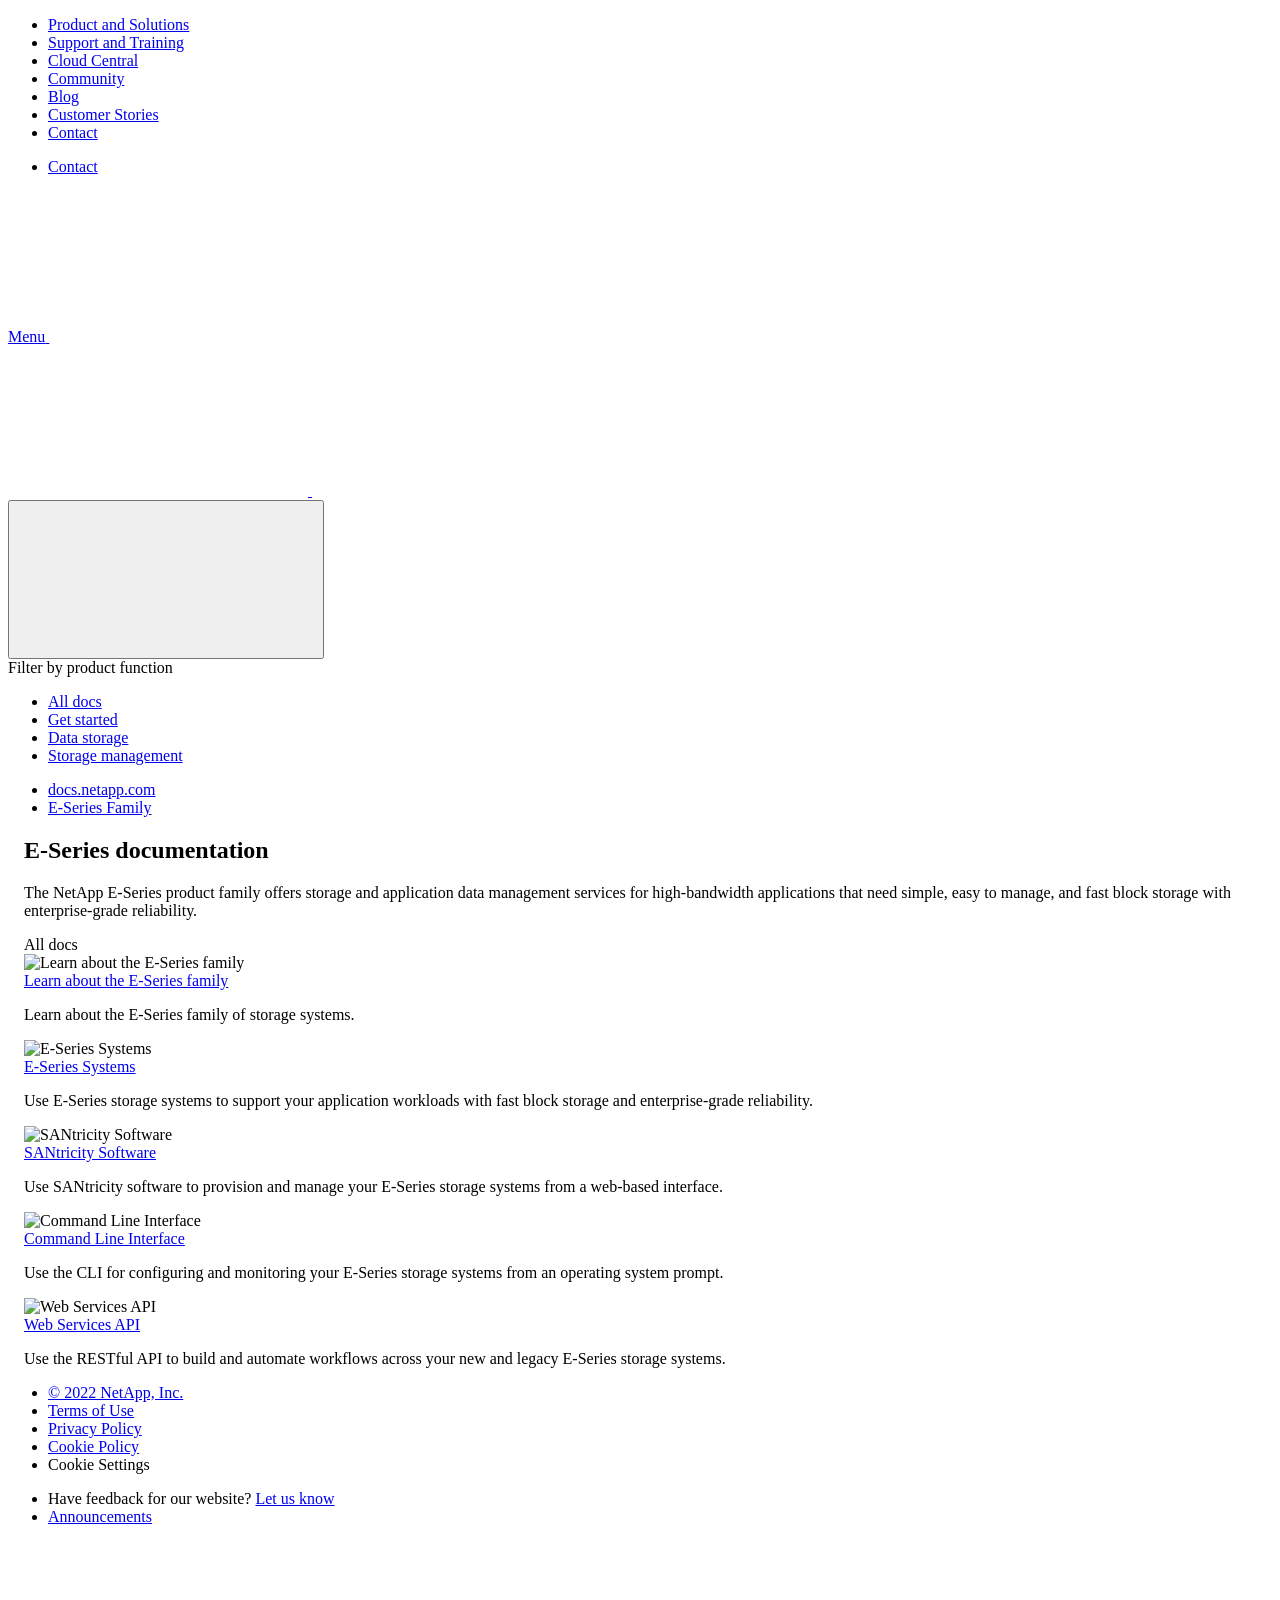
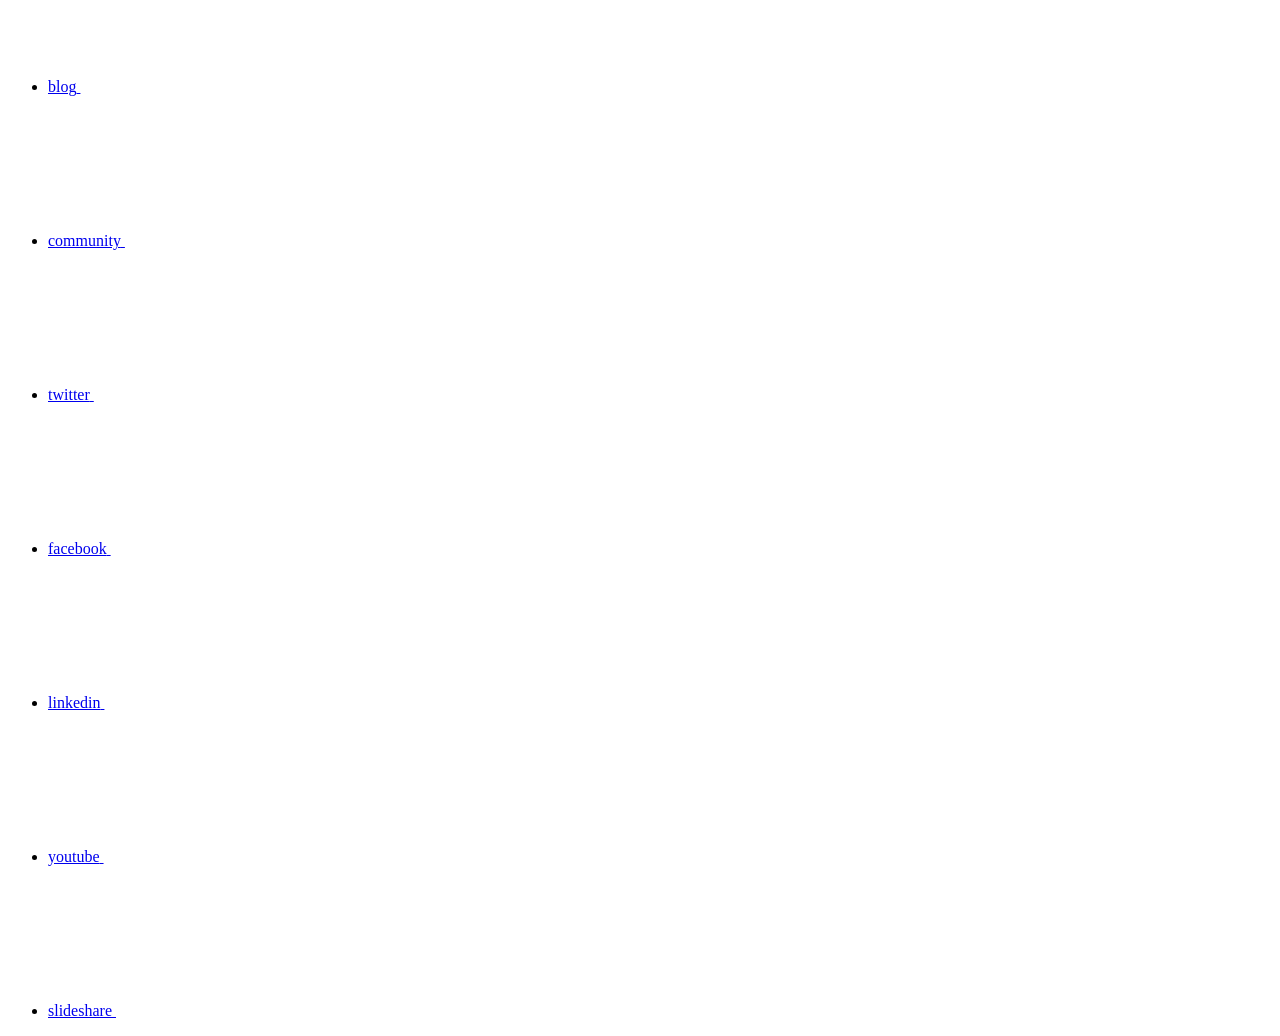
==== commit 990b8717: "Deploying to gh-pages from  @ d09810bccd8ca2fc50b2d194e750369f81ed2a64 🚀" ====
--- a/index.html
+++ b/index.html
@@ -52,7 +52,7 @@
   <link rel="stylesheet" href="/us-en/e-series-family/css/landing-page.css" type="text/css">
   <link rel="stylesheet" href="/us-en/e-series-family/css/tabbed-blocks.css" type="text/css">
   <!-- Canonical url -->
-  <link rel='stylesheet' href='/us-en/e-series-family/css/na-feature.css' type='text/css'><!-- Top level site integrations --><script>
+  <!-- Top level site integrations --><script>
     if (document.location.hostname === "docs.netapp.com") {
       var head = document.getElementsByTagName('head')[0];
       var onetrustConsent = document.createElement("script");
@@ -248,11 +248,13 @@
           <div id="react-search" 
           data-search-html="/us-en/e-series-family/search.html"
           data-type="widget" 
-          data-placeholder="Search Documentation" 
-          data-no-results-found="No results were found for {query}" 
-          data-did-you-mean="Search for {suggestion}." 
-          data-no-results-found-did-you-mean="No results found for {query}. Did you mean {suggestion}?" 
-          data-results-found="{hitCount} results found"  
+          data-placeholder="Search Documentation"
+          data-no-results-found="No results were found for {query}"
+          data-did-you-mean="Search for {suggestion}."
+          data-no-results-found-did-you-mean="No results found for {query}. Did you mean {suggestion}?"
+          data-results-found="{hitCount} results found"
+          data-error-message="We're sorry, an issue occurred when fetching your results. Please try again."
+          data-error-reset="Reset Search"
           data-sk-es-pf-indexes="clouddocs-e-series_main-prod,clouddocs-e-series-santricity_main-prod,clouddocs-e-series-cli_main-prod"
           data-flavor=""></div>
           <button class="n-property-bar__search-toggle-button" type="button">
@@ -267,28 +269,7 @@
     </div>
   </div>
   <div class="n-property-bar__toolbar">
-    <!-- Start Language Selector --><div id="language-dropdown" class="custom-dropdown custom-dropdown-lang">
-      <div class="custom-dropdown-select custom-dropdown-select-lang">
-      <span class="lang-name">English</span>
-          <svg class="n-globe__icon" aria-labelledby="title">
-            <title>globe</title>
-            <use xmlns:xlink="http://www.w3.org/1999/xlink" xlink:href="/us-en/e-series-family/common/svg/sprite.svg#globe"></use>
-          </svg>
-        </button>
-      </div>
-
-      <ul class="custom-dropdown-menu"><li>
-          <a href="https://docs.netapp.com/us-en/e-series-family/index.html" target="_self"><span translate="no" class="notranslate">English</span></a>
-        </li><li>
-          <a href="https://docs.netapp.com/ja-jp/e-series-family/index.html" target="_self"><span translate="no" class="notranslate">日本語</span></a>
-        </li><li>
-          <a href="https://docs.netapp.com/zh-cn/e-series-family/index.html" target="_self"><span translate="no" class="notranslate">简体中文</span></a>
-        </li><li>
-          <a href="https://docs.netapp.com/zh-tw/e-series-family/index.html" target="_self"><span translate="no" class="notranslate">繁體中文</span></a>
-        </li><li>
-          <a href="https://docs.netapp.com/ko-kr/e-series-family/index.html" target="_self"><span translate="no" class="notranslate">한국어</span></a>
-        </li></ul>
-    </div><!-- End Language Selector -->
+    <!-- Start Language Selector --><!-- End Language Selector -->
 
     <div class="n-property-bar__cta"></div>
   </div>
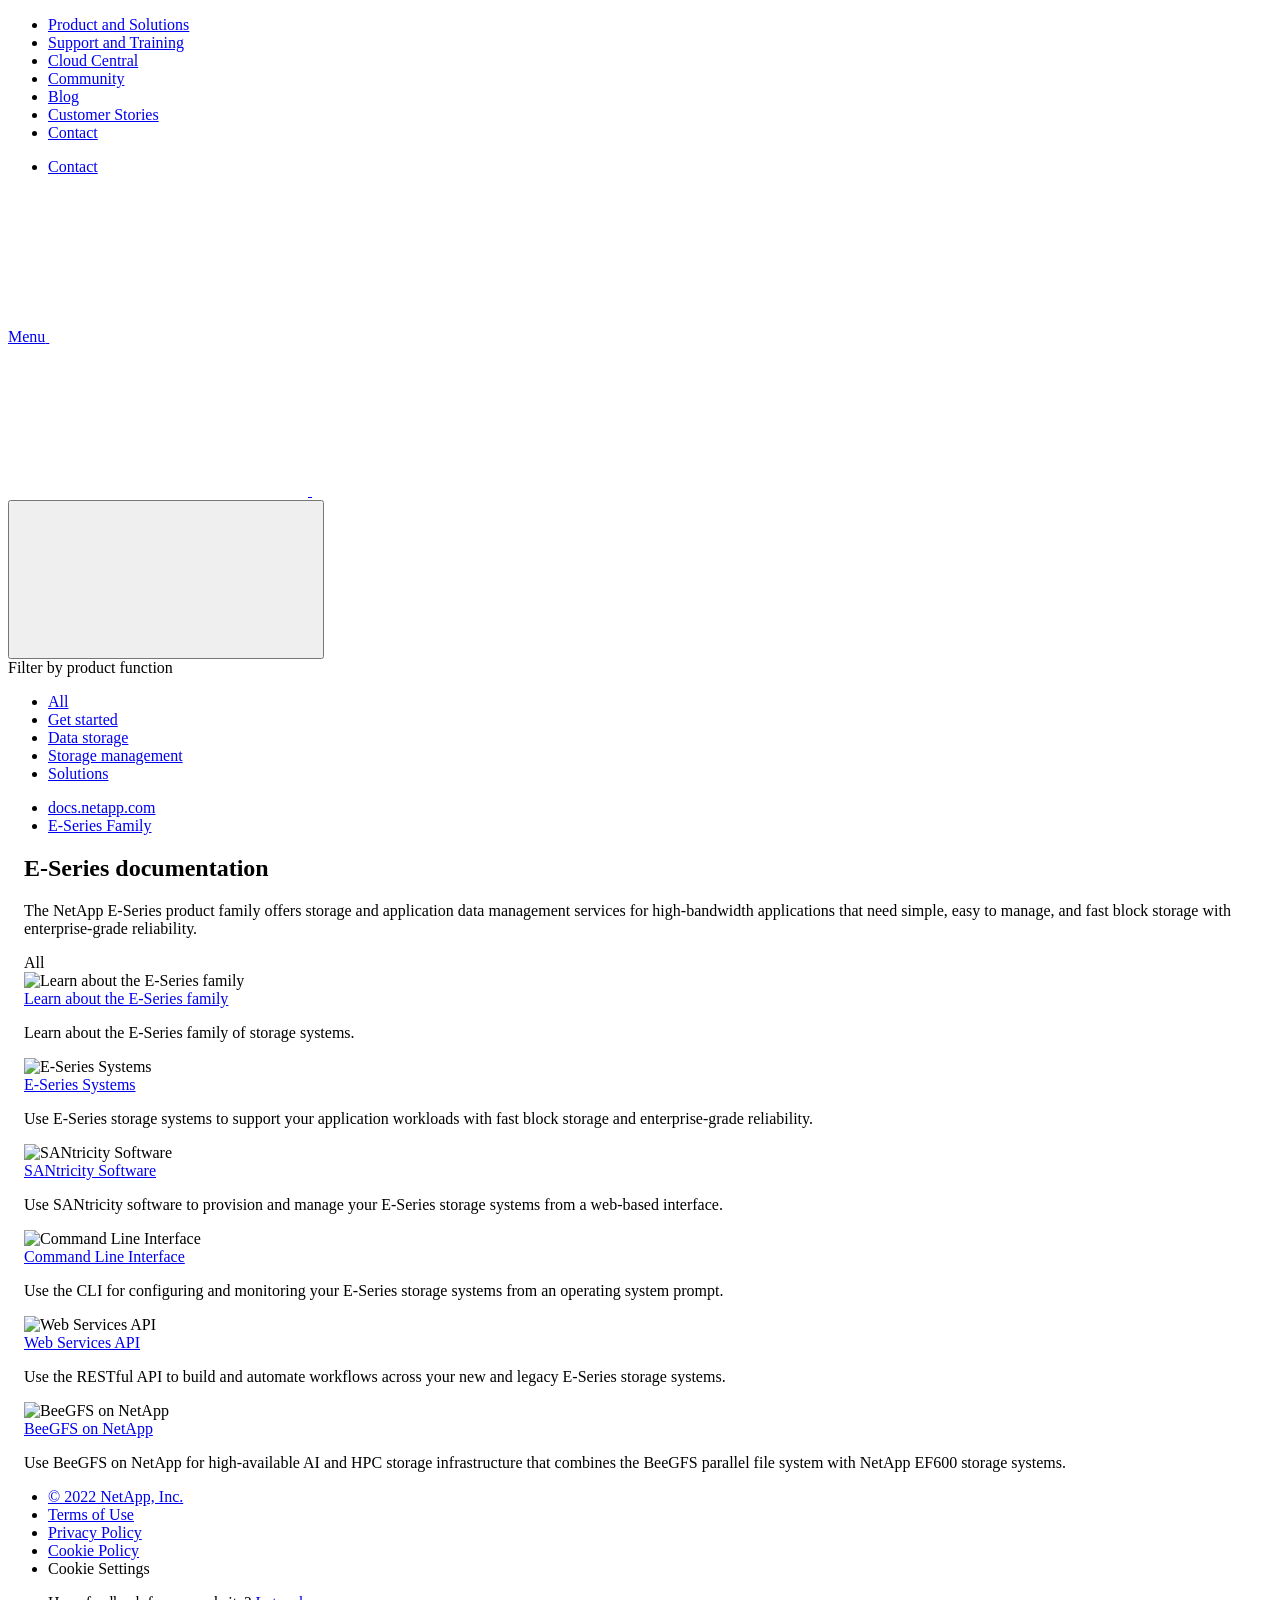
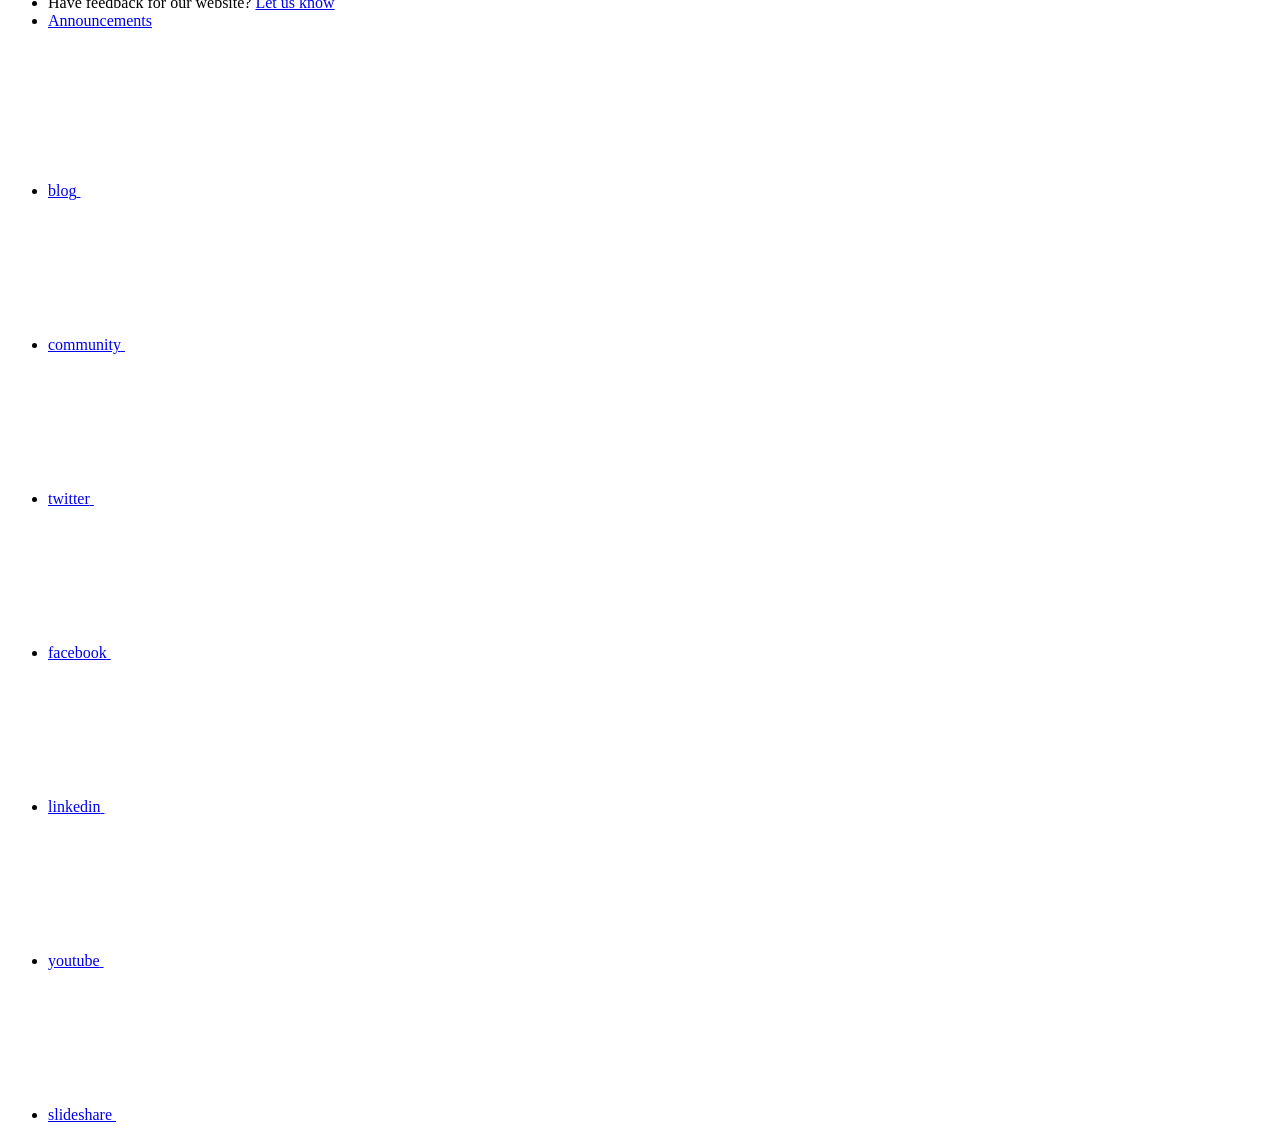
==== commit 522d6106: "Deploying to gh-pages from  @ e6d28f116c2e892f98396c541aa84f4226ec2885 🚀" ====
--- a/index.html
+++ b/index.html
@@ -307,7 +307,7 @@
         <main id="n-main-content" class="n-main-content">
           <div class="ie-main product-family"><div class="col-md-3">
     <div class="product-family-linkheading">Filter by product function</div>
-    <ul id="product-family-links"><li class="active"><a href="#" class="product-family-space" data-tags="tag_storage_management,tag_data_storage,tag_cli,tag_get_started,tag_SANtricity">All docs</a></li><li><a href="#" class="product-family-space" data-tags="tag_get_started">Get started</a></li><li><a href="#" class="product-family-space" data-tags="tag_data_storage">Data storage</a></li><li><a href="#" class="product-family-space" data-tags="tag_storage_management, tag_SANtricity">Storage management</a></li></ul>
+    <ul id="product-family-links"><li class="active"><a href="#" class="product-family-space" data-tags="tag_storage_management,tag_data_storage,tag_cli,tag_get_started,tag_SANtricity, tag_solution">All</a></li><li><a href="#" class="product-family-space" data-tags="tag_get_started">Get started</a></li><li><a href="#" class="product-family-space" data-tags="tag_data_storage">Data storage</a></li><li><a href="#" class="product-family-space" data-tags="tag_storage_management, tag_SANtricity">Storage management</a></li><li><a href="#" class="product-family-space" data-tags="tag_solution">Solutions</a></li></ul>
 </div>
 <div class="tile-container">
         <article class="page-content">
@@ -340,7 +340,7 @@
                             </div><section class="n-band__section">
                                 <p>The NetApp E-Series product family offers storage and application data management services for high-bandwidth applications that need simple, easy to manage, and fast block storage with enterprise-grade reliability.</p>
                             </section><div class="n-band__content">
-<div id="selected-sidelink"><span>All docs</span></div>
+<div id="selected-sidelink"><span>All</span></div>
     <div class="n-layout-flex product-family-tile-container" data-ntap-layout="4"><div class="n-feature-block n-feature-block__align--center n-layout-flex__item ie-feature-block product-family-tile"
             data-tags="all, tag_get_started">
             <div class="n-feature-block__content">
@@ -399,6 +399,18 @@
                     <a class="ie-feature-block__link product-family-tile-title"
                         href='https://docs.netapp.com/us-en/e-series/web-services-proxy/index.html'>Web Services API</a>
                     <p class="ie-feature-block__summary product-family-tile-summary">Use the RESTful API to build and automate workflows across your new and legacy E-Series storage systems.</p>
+                </div>
+            </div>
+        </div><div class="n-feature-block n-feature-block__align--center n-layout-flex__item ie-feature-block product-family-tile"
+            data-tags="all, tag_solution">
+            <div class="n-feature-block__content">
+                <div class="ie-feature-block__header">
+                    <div class="ie-feature-block__image product-family-tile-icon"><img src="./media/BeeGFS-ESeries.png" alt="BeeGFS on NetApp"></div>
+                </div>
+                <div class="ie-feature-block__section">
+                    <a class="ie-feature-block__link product-family-tile-title"
+                        href='https://docs.netapp.com/us-en/beegfs/index.html'>BeeGFS on NetApp</a>
+                    <p class="ie-feature-block__summary product-family-tile-summary">Use BeeGFS on NetApp for high-available AI and HPC storage infrastructure that combines the BeeGFS parallel file system with NetApp EF600 storage systems.</p>
                 </div>
             </div>
         </div></div>
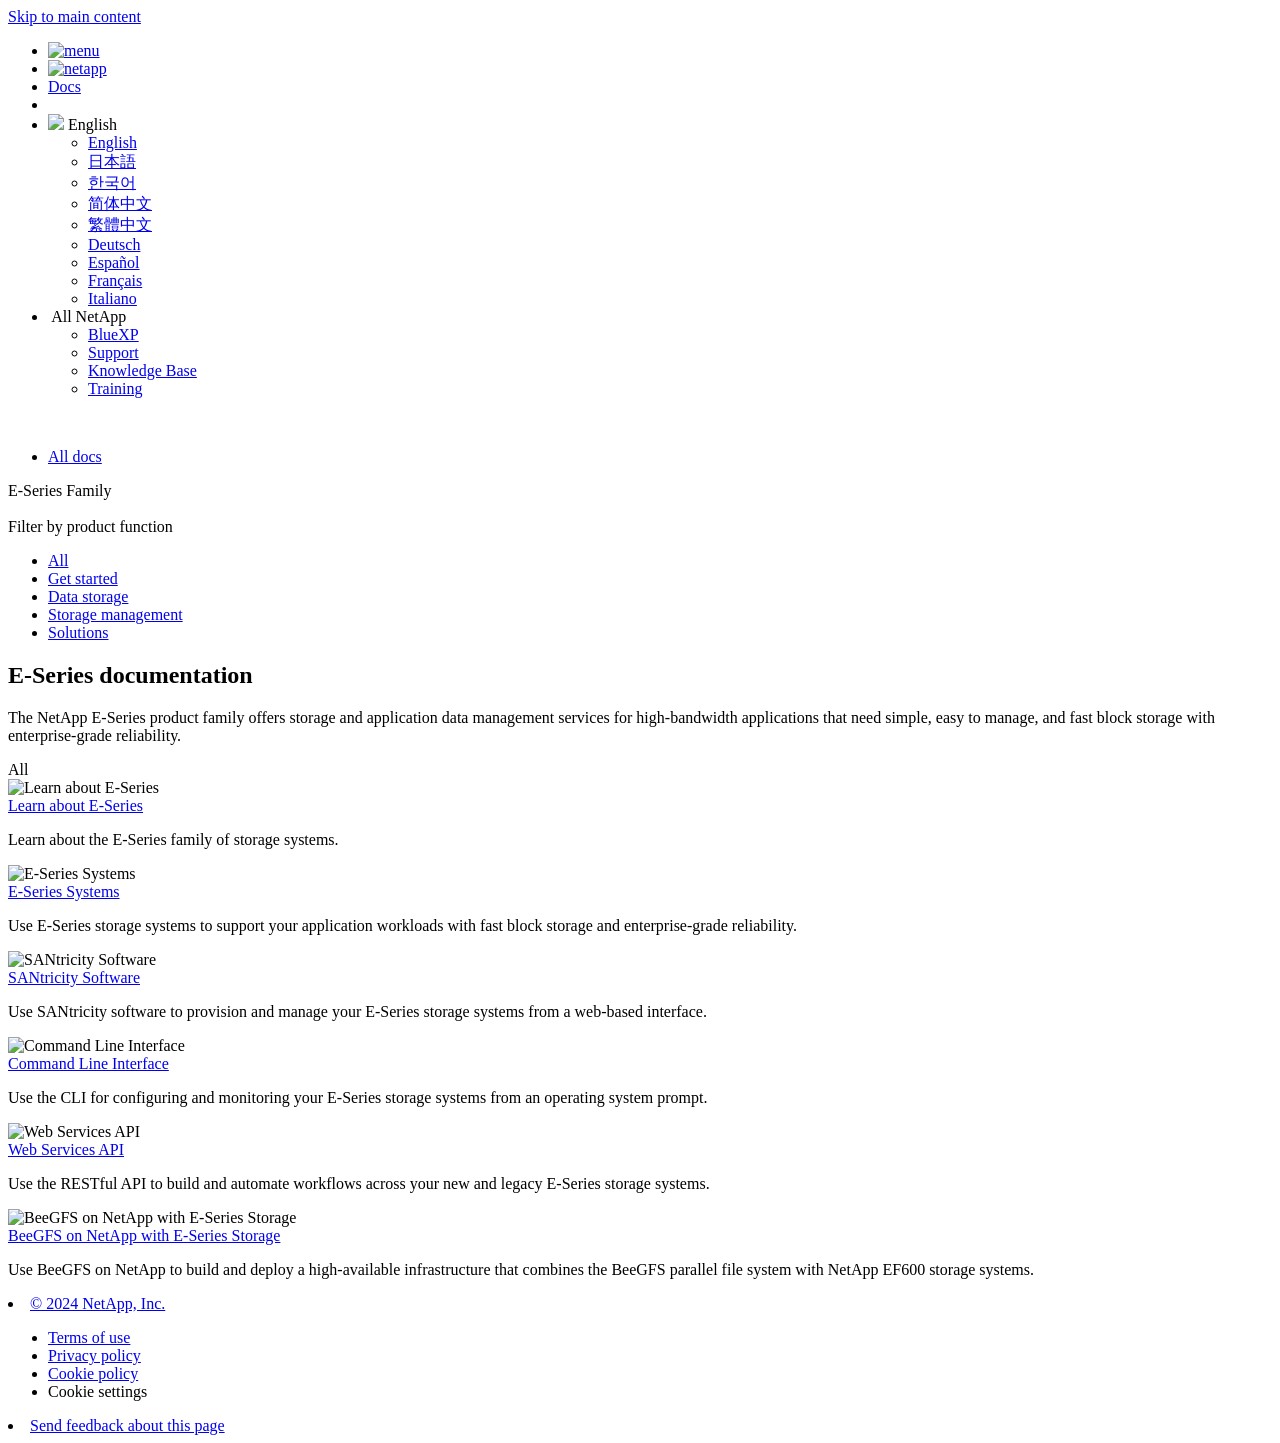
==== commit b210451e: "Merge pull request #4 from NetAppDocs/relative-urls-issue Relative urls issue NetAppDocs/netappdocs-" ====
--- a/index.html
+++ b/index.html
@@ -17,133 +17,73 @@
   <meta http-equiv="encoding" content="utf-8">
   <meta http-equiv="nss-type" content="Product Documentation"/>
   <meta http-equiv="nss-subtype" content="User Guide"/><meta name="description" content="The NetApp E-Series product family offers storage and application data management services for high-bandwidth applications that need simple, easy to manage, ...">
-  <meta name="keywords" content=" "><!-- Icons -->
+  <meta name="keywords" content=" introduction, what E-Series is, e-series, SANtricity, CLI, system manager, unified manager"><!-- Icons -->
   <link rel="icon" href="/us-en/e-series-family/images/favicon.ico" type="image/x-icon">
 
   <!-- RSS Feed --><!-- CSS Definitions: NetApp CSS should be defined after generic css -->
 
-  <!-- Elastic Search -->
-  <link rel="stylesheet" href="//cdn.jsdelivr.net/searchkit/0.10.0/theme.css">
-
-  <!-- Controls AsciiDoctor Admonition Blocks -->
-  <link rel="stylesheet" type="text/css" href="/us-en/e-series-family/css/font-awesome.min.css">
-
-  <!-- Controls the shadow effect for search dropdown menu -->
-  <link rel="stylesheet" href="/us-en/e-series-family/css/boxshadowproperties.css">
-
-  <!-- NetApp CSS controls the technical content -->
-  <link rel="stylesheet" type="text/css" href="/us-en/e-series-family/css/netapp.css">
-
-  <!-- WWW CSS Content -->
-  <link rel="stylesheet" type="text/css" href="/us-en/e-series-family/css/www-luci-dotcom.min.css">
-  <link rel="stylesheet" type="text/css" href="/us-en/e-series-family/css/www-netapp-dotcom.css">
-  <link rel="stylesheet" href="/us-en/e-series-family/css/www-netapp-library-critical.min.css" media="all" >
-  <link rel="stylesheet" href="/us-en/e-series-family/css/www-netapp-library-non-critical.min.css" as="style" onload="this.onload=null;this.rel='stylesheet'">
-  <link rel="stylesheet" href="/us-en/e-series-family/css/www-netapp-library-global-header-footer.min.css">
-
-  <!-- NetApp IE Customizations -->
-  <link rel="stylesheet" href='/us-en/e-series-family/css/na-utility.css' type='text/css'>
-  <link rel="stylesheet" href='/us-en/e-series-family/css/na-sidebar.css' type='text/css'>
-  <link rel='stylesheet' href='/us-en/e-series-family/css/clouddocs.css' type='text/css'>
-  <link rel='stylesheet' href='/us-en/e-series-family/css/custom-dropdown.css' type='text/css'>
-  <link rel='stylesheet' href='/us-en/e-series-family/css/na-pagenav.css' type='text/css'>
+
+  <!-- Combined CSS -->
+  <link rel="stylesheet" type="text/css" href="/us-en/e-series-family/css/ie-netappdocs.css">
 
   
-  <link rel="stylesheet" href="/us-en/e-series-family/css/landing-page.css" type="text/css">
-  <link rel="stylesheet" href="/us-en/e-series-family/css/tabbed-blocks.css" type="text/css">
+  <link rel="stylesheet" href="/us-en/e-series-family/css/ie-landing-page.css" type="text/css">
+  <link rel="stylesheet" href="/us-en/e-series-family/css/ie-tabbed-blocks.css" type="text/css">
   <!-- Canonical url -->
-  <!-- Top level site integrations --><script>
-    if (document.location.hostname === "docs.netapp.com") {
-      var head = document.getElementsByTagName('head')[0];
-      var onetrustConsent = document.createElement("script");
-      onetrustConsent.type = "text/javascript";
-      onetrustConsent.src = "https://cdn.cookielaw.org/consent/72570c5c-fe30-465f-b0e0-b77f7fb4ae34/OtAutoBlock.js";
-      head.appendChild(onetrustConsent);
-
-      var onetrustScript = document.createElement("script");
-      onetrustScript.type = "text/javascript";
-      onetrustScript.src = "https://cdn.cookielaw.org/scripttemplates/otSDKStub.js";
-      onetrustScript.charset = "UTF-8";
-      onetrustScript.dataset.documentLanguage = "true";
-      onetrustScript.dataset.domainScript = "72570c5c-fe30-465f-b0e0-b77f7fb4ae34";
-      head.appendChild(onetrustScript);
-    }
-
-    function OptanonWrapper() { }
-
-    if (document.location.hostname === "docs.netapp.com") {
-      var adobe = document.createElement("script");
-      adobe.type = "text/plain";
-      adobe.className = "optanon-category-C0002";
-      adobe.src = "//assets.adobedtm.com/60287eadf1ee/c284da483c83/launch-e9ff3acac59f.min.js";
-      head.appendChild(adobe);
-
-      var google = document.createElement("script");
-      google.type = "text/plain";
-      google.className = "optanon-category-C0002";
-      google.src = "https://www.googletagmanager.com/gtag/js?id=UA-81697994-3";
-      head.appendChild(google);
-
-      window.dataLayer = window.dataLayer || [];
-      function gtag(){dataLayer.push(arguments);}
-      gtag('js', new Date());
-      gtag('config', 'UA-81697994-3');
-    }
+  <link rel="canonical" href="https://docs.netapp.com/us-en/e-series-family/" />
+  <link rel="alternate" hreflang="x-default" href="https://docs.netapp.com/us-en/e-series-family/" />
+  <link rel="alternate" hreflang="en" href="https://docs.netapp.com/us-en/e-series-family/" />
+  <link rel="alternate" hreflang="ja" href="https://docs.netapp.com/ja-jp/e-series-family/" />
+  <link rel="alternate" hreflang="ko" href="https://docs.netapp.com/ko-kr/e-series-family/" />
+  <link rel="alternate" hreflang="zh-Hans" href="https://docs.netapp.com/zh-cn/e-series-family/" />
+  <link rel="alternate" hreflang="zh-Hant" href="https://docs.netapp.com/zh-tw/e-series-family/" />
+  <link rel="alternate" hreflang="de" href="https://docs.netapp.com/de-de/e-series-family/" />
+  <link rel="alternate" hreflang="es" href="https://docs.netapp.com/es-es/e-series-family/" />
+  <link rel="alternate" hreflang="fr" href="https://docs.netapp.com/fr-fr/e-series-family/" />
+  <link rel="alternate" hreflang="it" href="https://docs.netapp.com/it-it/e-series-family/" />
+  <!-- Top level site integrations -->
+<script type="text/javascript" src="https://cdn.cookielaw.org/consent/72570c5c-fe30-465f-b0e0-b77f7fb4ae34/OtAutoBlock.js"></script>
+    <script type="text/javascript" src="https://cdn.cookielaw.org/scripttemplates/otSDKStub.js" charset="UTF-8" data-document-language="true" data-domain-script="72570c5c-fe30-465f-b0e0-b77f7fb4ae34"></script>
+    <script type="text/javascript">function OptanonWrapper() { }</script>
+    <script type="text/plain" class="optanon-category-C0002" src="https://assets.adobedtm.com/60287eadf1ee/c284da483c83/launch-e9ff3acac59f.min.js"></script>
+    <script class="optanon-category-C0001">(function(w,d,s,l,i){w[l]=w[l]||[];w[l].push({'gtm.start':
+        new Date().getTime(),event:'gtm.js'});var f=d.getElementsByTagName(s)[0],
+        j=d.createElement(s),dl=l!='dataLayer'?'&l='+l:'';j.setAttributeNode(d.createAttribute('data-ot-ignore'));j.setAttribute('class','optanon-category-C0001');j.async=true;
+        j.src='https://www.googletagmanager.com/gtm.js?id='+i+dl+'';f.parentNode.insertBefore(j,f);
+        })(window,document,'script','dataLayer','GTM-MD73T9M');</script>
+
+  <script src="https://cdnjs.cloudflare.com/ajax/libs/jquery/2.1.4/jquery.min.js"></script>
+  
+  <script>
+    $(document).ready(function() {
+      const MASTHEAD_OFFSET = 65;
+      const SECTIONS = $("main h2, main h3");
+      // PAGE NAV - Init
+      if (SECTIONS.length == 0) {
+        // remove if there is no elements
+        /*
+        $("#ie-right-navbar").remove();
+        $("#ie-right-navbar-collapse").remove();
+        */
+      } else {
+        $(".page-nav-title").css('display', 'block');
+        for (var i = 0; i < SECTIONS.length; i++) {
+          var sectionId = $(SECTIONS[i]).attr('id');
+          var sectionName = $(SECTIONS[i]).text();
+          var subClass = $(SECTIONS[i]).is("h3") ? ' page-nav__sublink' : '';
+          $("#page-menu").append('<li class="page-nav-item"><a href="#' + sectionId + '" class="page-nav__link' + subClass + '">' + sectionName + '</a></li>');
+        }
+      }
+    });
   </script>
-  <script src="https://cdnjs.cloudflare.com/ajax/libs/jquery/2.1.4/jquery.min.js"></script>
+  
   <script src="https://cdnjs.cloudflare.com/ajax/libs/jquery-cookie/1.4.1/jquery.cookie.min.js"></script>
 
-  <!-- Used for Product Family Page Sidebar Visibility --><link rel="stylesheet" href='/us-en/e-series-family/css/product-family.css' type="text/css">
-  <script src='/us-en/e-series-family/js/product-family.js'></script><!-- Used to import Promise for IE. Required for SearchKit -->
-  <script src="https://cdnjs.cloudflare.com/ajax/libs/bluebird/3.3.5/bluebird.min.js"></script><script src='/us-en/e-series-family/js/na-search.js'></script><script src='/us-en/e-series-family/js/na-pagenav.js'></script><link rel='stylesheet' href='/us-en/e-series-family/css/prism.css' type='text/css'>
-  <link rel='stylesheet' href='/us-en/e-series-family/css/prism-netapp.css' type='text/css'>
-
-
-  <script src='/us-en/e-series-family/js/na-utility.js'></script>
-  <script src='/us-en/e-series-family/js/clouddocs.js'></script>
-  <script src='/us-en/e-series-family/js/jquery.navgoco.min.js'></script>
-  <script src="https://maxcdn.bootstrapcdn.com/bootstrap/3.3.7/js/bootstrap.min.js" integrity="sha384-Tc5IQib027qvyjSMfHjOMaLkfuWVxZxUPnCJA7l2mCWNIpG9mGCD8wGNIcPD7Txa" crossorigin="anonymous"></script>
-  <script src='/us-en/e-series-family/js/toc.js'></script>
-  <script src='/us-en/e-series-family/js/customscripts.js'></script><script>
-      $(document).ready(function() {
-          
-          var collapseOnInit = true;
-          
-
-          var navSettings = {
-              "caretHtml": '',
-              "accordion": collapseOnInit,
-              "openClass": 'active', // open
-              "save": false, // leave false or nav highlighting doesn't work right
-              "cookie": {
-                  "name": 'navgoco',
-                  "expires": false,
-                  "path": '/'
-              },
-              "slide": {
-                  "duration": 400,
-                  "easing": 'swing'
-              }
-          };
-
-          // Initialize navgoco with default options
-          $("#mysidebar").navgoco(navSettings);
-          
-
-          $("#collapseAll").click(function(e) {
-              e.preventDefault();
-              $("#mysidebar").navgoco('toggle', false);
-          });
-
-          $("#expandAll").click(function(e) {
-              e.preventDefault();
-              $("#mysidebar").navgoco('toggle', true);
-          });
-
-      });
-
-  </script>
-  <script>
+  <!-- Used for Product Family Page Sidebar Visibility --><link rel="stylesheet" href='/us-en/e-series-family/css/ie-product-family.css' type="text/css">
+  <script src='/us-en/e-series-family/js/ie-product-family.js'></script><!-- Used to import Promise for IE. Required for SearchKit -->
+  <script src="https://cdnjs.cloudflare.com/ajax/libs/bluebird/3.3.5/bluebird.min.js"></script><script src='/us-en/e-series-family/js/na-search.js'></script><script src='/us-en/e-series-family/js/ie-clouddocs.js'></script>
+  <script src="https://maxcdn.bootstrapcdn.com/bootstrap/3.3.7/js/bootstrap.min.js" integrity="sha384-Tc5IQib027qvyjSMfHjOMaLkfuWVxZxUPnCJA7l2mCWNIpG9mGCD8wGNIcPD7Txa" crossorigin="anonymous"></script><script>
+    /*
       $(document).ready(function() {
           $("#tg-sb-link").click(function() {
               $("#tg-sb-sidebar").toggle();
@@ -153,273 +93,398 @@
               $("#tg-sb-icon").toggleClass('fa-toggle-off');
           });
       });
+      */
   </script>
   <script src='/us-en/e-series-family/js/custom-dropdown.js'></script>
   <script src='/us-en/e-series-family/js/FileSaver.min.js'></script>
   <script src='/us-en/e-series-family/js/jszip-utils.min.js'></script>
-  <script src='/us-en/e-series-family/js/jszip.min.js'></script>
-  <script src='/us-en/e-series-family/js/pdf-ux.js'></script>
-</head>
+  <script src='/us-en/e-series-family/js/jszip.min.js'></script></head>
 
 
   <body class role="document" data-flavor="">
-    <div id="page" class="n-off-canvas-menu">
-      <div class="n-off-canvas-menu__menu"><!--TODO: Add offcanvas code --></div>
-      <div class="n-off-canvas-menu__content-wrap">
-        <header class="site-header" id="banner">
+    <div class="skip-to-main">
+      <a href="#main" >Skip to main content</a>
+    </div><noscript><iframe src="https://www.googletagmanager.com/ns.html?id=GTM-MD73T9M"
+      height="0" width="0" style="display:none;visibility:hidden"></iframe></noscript><div id="page" class="">
+      <div id="ie-phone-menu" class=""></div>
+      <div id="ie-content-wrap" class="">
+        <nav id="ie-new-header">
+    <ul>
+        <li id="ie-phone-menu-button">
+            <a href="#">
+                <image id="" src="/us-en/e-series-family/images/hamburger.svg" alt="menu" />
+            </a>
+        </li>
+
+        <li>
+            <a href="https://www.netapp.com/">
+                <image id="ie-header-logo" src="/us-en/e-series-family/images/netapp_logo.svg" alt="netapp" />
+            </a>
+        </li>
+        <li id="ie-header-docs">
+            <a href="https://www.netapp.com/support-and-training/documentation/">Docs</a>
+        </li>
+
+        <!-- Empty container to push header left with or without lang selector -->
+        <li id="empty-container" style="margin-left: auto">
+        </li>
+        <!-- Start Language Selector --><li id="ie-language-dropdown">
+            <div id="language-dropdown" class="custom-dropdown custom-dropdown-lang">
+                <div class="custom-dropdown-select custom-dropdown-select-lang">
+                    <img src="/us-en/e-series-family/images/language_white_24dp.svg" class="n-globe__icon" />
+                    <span class="lang-name">English</span>
+                    <img src="/us-en/e-series-family/images/dropdown-arrow.svg" alt="" class="custom-icon chevrondown header invisible" />
+                    <img src="/us-en/e-series-family/images/dropdown-arrow.svg" alt="" class="custom-icon chevronup header" />
+                    </button>
+                </div>
+
+                <ul class="custom-dropdown-menu"><li>
+                        <a href="https://docs.netapp.com/us-en/e-series-family/index.html"
+                            target="_self"><span translate="no" class="notranslate">English</span></a>
+                    </li><li>
+                        <a href="https://docs.netapp.com/ja-jp/e-series-family/index.html"
+                            target="_self"><span translate="no" class="notranslate">日本語</span></a>
+                    </li><li>
+                        <a href="https://docs.netapp.com/ko-kr/e-series-family/index.html"
+                            target="_self"><span translate="no" class="notranslate">한국어</span></a>
+                    </li><li>
+                        <a href="https://docs.netapp.com/zh-cn/e-series-family/index.html"
+                            target="_self"><span translate="no" class="notranslate">简体中文</span></a>
+                    </li><li>
+                        <a href="https://docs.netapp.com/zh-tw/e-series-family/index.html"
+                            target="_self"><span translate="no" class="notranslate">繁體中文</span></a>
+                    </li><li>
+                        <a href="https://docs.netapp.com/de-de/e-series-family/index.html"
+                            target="_self"><span translate="no" class="notranslate">Deutsch</span></a>
+                    </li><li>
+                        <a href="https://docs.netapp.com/es-es/e-series-family/index.html"
+                            target="_self"><span translate="no" class="notranslate">Español</span></a>
+                    </li><li>
+                        <a href="https://docs.netapp.com/fr-fr/e-series-family/index.html"
+                            target="_self"><span translate="no" class="notranslate">Français</span></a>
+                    </li><li>
+                        <a href="https://docs.netapp.com/it-it/e-series-family/index.html"
+                            target="_self"><span translate="no" class="notranslate">Italiano</span></a>
+                    </li></ul>
+            </div>
+            </li>
+        <!-- End Language Selector -->
+
+
+        <li id="ie-allnetapp">
+            <div id="allnetapp-dropdown" class="custom-dropdown custom-dropdown-allnetapp">
+                <div class="custom-dropdown-select custom-dropdown-select-allnetapp">
+                    <img src="/us-en/e-series-family/images/apps_white_24dp.svg" alt="" class="allnetapp-icon" />
+                    <span class="allnetapp-name">All NetApp</span>
+                    <img src="/us-en/e-series-family/images/dropdown-arrow.svg" alt="" class="custom-icon chevrondown header invisible" />
+                    <img src="/us-en/e-series-family/images/dropdown-arrow.svg" alt="" class="custom-icon chevronup header" />
+                    </button>
+                </div>
+
+                <ul class="custom-dropdown-menu allnetapp-dropdown">
+                    <li>
+                        <a href="https://bluexp.netapp.com/"
+                            target="_self"><span translate="no" class="notranslate">BlueXP</span></a>
+                    </li>
+                    <li>
+                        <a href="https://mysupport.netapp.com/site/"
+                            target="_self"><span translate="no" class="notranslate">Support</span></a>
+                    </li>
+                    <li>
+                        <a href="https://kb.netapp.com/"
+                            target="_self"><span translate="no" class="notranslate">Knowledge Base</span></a>
+                    </li>
+                    <li>
+                        <a href="https://www.netapp.com/support-and-training/netapp-learning-services/"
+                            target="_self"><span translate="no" class="notranslate">Training</span></a>
+                    </li>
+                </ul>
+            </div>
+
+        </li>
+
+    </ul>
+</nav>
+
+        <main id="n-main-content" class="n-main-content">
+          <div class="ie-main ">
+
+<div id="ie-new-sidebar-collapse" style="display: none">
+    <img id="sidebar-expand" class="ie-searchbox-icon" src="/us-en/e-series-family/images/double_arrow.svg" alt="" />
+</div>
+<div id="ie-new-sidebar">
+    <div id="ie-product-identity-lockup">
+        <div id="sidebar-collapse" class="no-expand">
+            <img src="/us-en/e-series-family/images/double_arrow.svg" alt="" />
+        </div>
+        <div id="ie-breadcrumb" class="">
+  <ul class="ie-breadcrumb">
+    <li class="">
+      <a href="https://docs.netapp.com">All docs</a>
+    </li>
+    
+    
+
+    
+  </ul>
   
-  <!-- Start Page Toolbar -->
-  
-  
-  <!-- Start top_hat -->
-  <div class="n-top-hat">
-    <div class="n-container">
-      <div class="n-top-hat__cross-property-nav">
-        <ul class="n-top-hat__list">
-          <li class="n-top-hat__list-item">
-            <a href="https://www.netapp.com/products-a-z/" class="n-top-hat__link">Product and Solutions</a>
-          </li>
-          <li class="n-top-hat__list-item">
-            <a href="https://www.netapp.com/support-and-training/netapp-university/" class="n-top-hat__link">Support and Training</a>
-          </li>
-          <li class="n-top-hat__list-item">
-            <a href="https://cloud.netapp.com" class="n-top-hat__link">Cloud Central</a>
-          </li>
-          <li class="n-top-hat__list-item">
-            <a href="https://community.netapp.com/" class="n-top-hat__link">Community</a>
-          </li>
-          <li class="n-top-hat__list-item">
-            <a href="https://blog.netapp.com/" class="n-top-hat__link">Blog</a>
-          </li>
-          <li class="n-top-hat__list-item">
-            <a href="https://customers.netapp.com/en/" class="n-top-hat__link">Customer Stories</a>
-          </li>
-          <li class="n-top-hat__list-item">
-            <a href="https://www.netapp.com/us/contact-us/index.aspx" target="_self" class="n-top-hat__link" data-ntap-ui="contact-us">Contact</a>
-          </li>
-        </ul>
-      </div>
-      <div class="n-top-hat__utils">
-        <ul class="n-top-hat__list">
-          <li class="n-top-hat__list-item">
-            <a href="https://www.netapp.com/us/contact-us/index.aspx" target="_self" class="n-top-hat__link" data-ntap-ui="contact-us">Contact</a>
-          </li>
-        </ul>
-      </div>
+  <div class="ie-product-name" >
+    <!--<a href="/us-en/e-series-family/">-->
+      E-Series Family
+    <!--</a>-->
+  </div>
+</div>
+
+            
+
+        
+        
+
+<div id="ie-searchbox" class="ie-searchbox-sidebar ">
+    <img class="ie-searchbox-icon" src="/us-en/e-series-family/images/loupe.svg" alt=""/>
+    <div id="react-search" 
+        data-search-html="/us-en/e-series-family/search.html" 
+        data-type="widget"
+        data-placeholder="Search documentation"
+        data-no-results-found="No results were found for {query}"
+        data-did-you-mean="Search for {suggestion}."
+        data-no-results-found-did-you-mean="No results found for {query}. Did you mean {suggestion}?"
+        data-results-found="{hitCount} results found"
+        data-error-message="An error occurred. Please try again."
+        data-error-reset="Reset search"
+        data-sk-es-pf-indexes="" 
+        data-flavor="">
     </div>
-  </div>
-  <!-- End top_hat -->
-
-  <!-- Start property bar -->
-  <style>
-    .n-property-navigation-bar__menus--desktop-experience .n-menu--mega__default-content__heading span {
-    color: #34B0FF;
-    }
-  </style>
-  <div class="n-property-bar " data-ntap-ui="sticky-nav">
-    <div class="n-property-bar__inner-wrap">
-      <div class="n-property-bar__menu-toggle">
-        <a href="#" class="n-property-bar__menu-toggle-link">
-          <span class="n-property-bar__menu-toggle-text">Menu</span>
-          <svg class="n-icon-bars n-property-bar__menu-toggle-icon" aria-labelledby="title">
-            <title>bars</title>
-            <use xlink:href="/us-en/e-series-family/common/svg/sprite.svg#bars"></use>
-          </svg>
-        </a>
-      </div>
-      <div class="n-property-bar__property-mark ">
-        <a href="https://www.netapp.com" class="n-property-bar__property-link">
-          <div class="n-property-bar__logo">
-            <svg class="n-icon-netapp-mark n-icon-netapp-mark n-property-bar__netapp-mark-icon" aria-labelledby="title">
-              <title>netapp-mark</title>
-              <use xlink:href="/us-en/e-series-family/common/svg/sprite.svg#netapp-mark"></use>
-            </svg>
-            <svg class="n-icon-netapp-logo n-property-bar__logo-svg" aria-labelledby="title">
-              <title>netapp-logo</title>
-              <use xlink:href="/us-en/e-series-family/common/svg/sprite.svg#netapp-logo"></use>
-            </svg>
-          </div>
-        </a>
-      </div>
-
-      
-      <div class="search-property-bar">
-        <div id="search-demo-container" class="searchbox n-property-bar__search">
-          <div id="react-search" 
-          data-search-html="/us-en/e-series-family/search.html"
-          data-type="widget" 
-          data-placeholder="Search Documentation"
-          data-no-results-found="No results were found for {query}"
-          data-did-you-mean="Search for {suggestion}."
-          data-no-results-found-did-you-mean="No results found for {query}. Did you mean {suggestion}?"
-          data-results-found="{hitCount} results found"
-          data-error-message="We're sorry, an issue occurred when fetching your results. Please try again."
-          data-error-reset="Reset Search"
-          data-sk-es-pf-indexes="clouddocs-e-series_main-prod,clouddocs-e-series-santricity_main-prod,clouddocs-e-series-cli_main-prod"
-          data-flavor=""></div>
-          <button class="n-property-bar__search-toggle-button" type="button">
-            <svg class="n-icon-search n-property-bar__search-toggle-button-icon" aria-labelledby="title">
-              <title>search</title>
-              <use xmlns:xlink="http://www.w3.org/1999/xlink" xlink:href="/us-en/e-series-family/common/svg/sprite.svg#search"></use>
-            </svg>
-          </button>
-        </div>
-      </div>
-      
+</div>
+        
     </div>
-  </div>
-  <div class="n-property-bar__toolbar">
-    <!-- Start Language Selector --><!-- End Language Selector -->
-
-    <div class="n-property-bar__cta"></div>
-  </div>
-  <script>
-    $(function(){
-        var currentLocalization = $('html').attr('lang');
-
-        var localizationsDictionary = {
-            "en-CA" : "https://www.netapp.com/search/index.aspx?for_cr=canada&",
-            "en-IN" : "https://www.netapp.com/search/index.aspx?for_cr=india&",
-            "nl-NL" : "https://www.netapp.com/search/index.aspx?for_cr=netherlands&",
-            "ru-RU" : "https://www.netapp.com/search/index.aspx?for_cr=russia&",
-            "sv-SE" : "https://www.netapp.com/search/index.aspx?for_cr=sweden&",
-            "it-IT" : "https://www.netapp.com/search/index.aspx?for_cr=italy&",
-            "he-IL" : "https://www.netapp.com/search/index.aspx?for_cr=israel&",
-            "ko-KR" : "https://www.netapp.com/search/index.aspx?for_cr=korea&",
-            "zh-TW" : "https://www.netapp.com/search/index.aspx?for_cr=taiwan&",
-            "en-GB" : "https://www.netapp.com/search/index.aspx?for_cr=unitedkingdom&",
-            "en-SG" : "https://www.netapp.com/search/index.aspx?for_cr=asean&",
-            "en-AU" : "https://www.netapp.com/search/index.aspx?for_cr=australia&",
-            "pt-BR" : "https://www.netapp.com/search/index.aspx?for_cr=brasil&",
-            "de-CH" : "https://www.netapp.com/search/index.aspx?for_cr=switzerland&",
-            "es-MX" : "https://www.netapp.com/search/index.aspx?for_cr=mexico&"
-        };
-
-        if($('html').hasClass('ntap-whitelisted') && localizationsDictionary.hasOwnProperty(currentLocalization)) {
-            $('.n-property-bar__property-link').attr('href', '/');
+    <div id="ie-new-toc"><div id="ie-product-family-filter">
+  <div id="ie-product-family-filter-title">Filter by product function</div>
+  <ul id="ie-product-family-links"><li class="active">
+          <a href="#" class="" data-tags="tag_storage_management, tag_data_storage, tag_cli, tag_get_started, tag_SANtricity, tag_solution">All</a>
+        </li><li>
+          <a href="#" class="" data-tags="tag_get_started">Get started</a>
+        </li><li>
+          <a href="#" class="" data-tags="tag_data_storage">Data storage</a>
+        </li><li>
+          <a href="#" class="" data-tags="tag_storage_management, tag_SANtricity">Storage management</a>
+        </li><li>
+          <a href="#" class="" data-tags="tag_solution">Solutions</a>
+        </li></ul>
+</div>
+    </div>
+</div>
+<script>
+
+    
+    let sidebarScrollTopPosition = 0;
+    $("#ie-new-toc").on("scroll", function () {
+        if (sidebarScrollTopPosition == 0) {
+            $.cookie("sidebarScroll", $("#ie-new-toc").scrollTop(), {
+                path: "/us-en/e-series-family"
+            });
+        }
+
+        if ($("#ie-new-toc").scrollTop() > 0) {
+            $('#ie-product-identity-lockup').addClass('ie-addShadow');
+        } else {
+            $('#ie-product-identity-lockup').removeClass('ie-addShadow');
         }
     });
-  </script>
-  <!-- End property bar -->
-</header>
-
-
-        <main id="n-main-content" class="n-main-content">
-          <div class="ie-main product-family"><div class="col-md-3">
-    <div class="product-family-linkheading">Filter by product function</div>
-    <ul id="product-family-links"><li class="active"><a href="#" class="product-family-space" data-tags="tag_storage_management,tag_data_storage,tag_cli,tag_get_started,tag_SANtricity, tag_solution">All</a></li><li><a href="#" class="product-family-space" data-tags="tag_get_started">Get started</a></li><li><a href="#" class="product-family-space" data-tags="tag_data_storage">Data storage</a></li><li><a href="#" class="product-family-space" data-tags="tag_storage_management, tag_SANtricity">Storage management</a></li><li><a href="#" class="product-family-space" data-tags="tag_solution">Solutions</a></li></ul>
-</div>
-<div class="tile-container">
+
+    $(function () {
+        if ($.cookie("sidebarScroll")) {
+            $("#ie-new-toc").scrollTop($.cookie("sidebarScroll"));
+        }
+    });
+
+    function setSidebarBottom() {
+        const footerGap = PXinViewport($(".n-footer"));
+        document.getElementById("ie-new-sidebar").style.bottom = Math.max(0, footerGap) + "px";
+    }
+
+    window.onscroll = () => {
+        setSidebarBottom();
+    };
+
+    $("#sidebar-collapse").click(function (e) {
+        const sidebarWidth = $("#ie-new-sidebar").width() - $("#ie-new-sidebar-collapse").width();
+        e.preventDefault();
+        const width = $(".ie-content-pane").width();
+        const marginLeft = parseInt($(".ie-content-pane").css('marginLeft'));
+
+        if ($.cookie("sidebarScroll")) {
+            sidebarScrollTopPosition = $.cookie("sidebarScroll");
+        }
+
+        $("#ie-new-sidebar").animate({ width: 'toggle' }, 350, function () {
+            $("#ie-new-sidebar-collapse").show();
+            $("#ie-new-sidebar").removeClass("open")
+            $("#ie-new-sidebar").addClass("close")
+            $("#ie-new-sidebar").removeAttr("style")
+        });
+        $(".ie-content-pane").animate({ width: (width + sidebarWidth), marginLeft: (marginLeft - sidebarWidth) }, 350, function () {
+            resizeContent()
+        })
+
+    });
+    $("#sidebar-expand").click(function (e) {
+        const sidebarWidth = $("#ie-new-sidebar").width() - $("#ie-new-sidebar-collapse").width();
+        e.preventDefault();
+        const width = $(".ie-content-pane").width();
+        const marginLeft = parseInt($(".ie-content-pane").css('marginLeft'));
+
+        $("#ie-new-sidebar").animate({ width: 'toggle' }, 250, function () {
+            $('#ie-new-sidebar').css('display', 'flex');
+            $("#ie-new-sidebar-collapse").hide();
+            $("#ie-new-sidebar").removeClass("close")
+            $("#ie-new-sidebar").addClass("open")
+            setSidebarBottom();
+
+            if (sidebarScrollTopPosition != 0) {
+                $.cookie("sidebarScroll", sidebarScrollTopPosition, {
+                    path: "/us-en/e-series-family"
+                })
+                $("#ie-new-toc").scrollTop(sidebarScrollTopPosition);
+                sidebarScrollTopPosition = 0;
+            }
+        });
+        $(".ie-content-pane").animate({ width: (width - sidebarWidth), 'marginLeft': (marginLeft + sidebarWidth) }, 250, function () {
+            resizeContent()
+        })
+    });
+    function resizeContent() {
+        const sidebarWidth = $("#ie-new-sidebar").width() - $("#ie-new-sidebar-collapse").width();
+        const rightNavbarVisible =  $("#ie-right-navbar").css('display') && $("#ie-right-navbar").css('display') != 'none';
+        const sidebarVisible = $("#ie-new-sidebar").css('display') != 'none';
+        const rightNavbarWidth = $("#ie-right-navbar").width();
+        const rightNavbarCollapseWidth = $("#ie-right-navbar-collapse").width();
+        const rightNavbarCollapseVisible = $("#ie-right-navbar-collapse").css('display') && $("#ie-right-navbar-collapse").css('display') != 'none';
+        
+        if (rightNavbarVisible && sidebarVisible) {
+            $(".ie-content-pane").width(`calc(100% - ${sidebarWidth + rightNavbarWidth}px)`)
+            $(".ie-content-pane").css('marginLeft', `${sidebarWidth}px`)
+        } else if (sidebarVisible) {
+            $(".ie-content-pane").css('marginLeft', `${sidebarWidth}px`)
+            if (rightNavbarCollapseVisible) {
+                $(".ie-content-pane").width(`calc(100% - ${sidebarWidth + rightNavbarCollapseWidth}px)`)
+            } else {
+                $(".ie-content-pane").width(`calc(100% - ${$("#ie-new-sidebar").width()}px)`)
+            }
+
+        } else if (rightNavbarVisible) {
+            $(".ie-content-pane").css('marginLeft', `${$("#ie-new-sidebar-collapse").width()}px`)
+            $(".ie-content-pane").width(`calc(100% - ${rightNavbarWidth}px)`)
+        } else {
+            $(".ie-content-pane").css('marginLeft', `${$("#ie-new-sidebar-collapse").width()}px`)
+            if (rightNavbarCollapseVisible) {
+                $(".ie-content-pane").width(`calc(100% - ${rightNavbarCollapseWidth}px)`);
+            } else {
+                $(".ie-content-pane").width(`calc(100% - ${$("#ie-new-sidebar-collapse").width()}px) `);
+            }
+            
+        }
+    }
+    $(window).on("resize load", function () {
+        setSidebarBottom();
+        resizeContent()
+    });
+
+
+</script>
+
+<!-- include product-family-sidebar.html -->
+    <div class="tile-container product-family">
         <article class="page-content">
-            <div class="ie-utility">
-  <div class="ie-menu">
-    <div class="n-breadcrumb">
-      <ul class="n-breadcrumb__list">
-        <li class="n-breadcrumb__list-item">
-          <a href="https://docs.netapp.com">docs.netapp.com</a>
-        </li>
-        
-
-        
-
-        <li class="n-breadcrumb__list-item">
-          <a href="/us-en/e-series-family/">E-Series&nbsp;Family</a>
-        </li>
-
-      </ul>
-    </div>
-    <div style="clear: both"></div><!-- Main needs to have height -->
-  </div>
-</div>
-
-            <div class="n-band n-band--docs n-band--belted">
-                <div class="n-container" style="margin: 0 auto; padding: 0 16px;">
-                    <div class="n-row">                      
-                        <div class="n-col-sm-12"><div class="n-doc__component-detail-heading-wrap">
-                                <h1 class="n-doc__component-detail-heading">E-Series documentation</h1>
-                            </div><section class="n-band__section">
-                                <p>The NetApp E-Series product family offers storage and application data management services for high-bandwidth applications that need simple, easy to manage, and fast block storage with enterprise-grade reliability.</p>
-                            </section><div class="n-band__content">
+            <!--  include utility.html  -->
+              <div class="ie-component-detail-heading-wrap landing">
+                  <h1 class="ie-component-detail-heading">E-Series documentation</h1>
+                  
+          
+
+    
+
+              </div>
+              <section class="ie-section content-to-index">
+                  <p>The NetApp E-Series product family offers storage and application data management services for high-bandwidth applications that need simple, easy to manage, and fast block storage with enterprise-grade reliability.</p>
+              </section>
+              <div class="ie-content">
 <div id="selected-sidelink"><span>All</span></div>
-    <div class="n-layout-flex product-family-tile-container" data-ntap-layout="4"><div class="n-feature-block n-feature-block__align--center n-layout-flex__item ie-feature-block product-family-tile"
+    <div class="ie-layout-flex product-family-tile-container" data-ntap-layout="4"><div class="ie-feature-block ie-feature-block__align--center ie-layout-flex__item ie-feature-block product-family-tile"
             data-tags="all, tag_get_started">
-            <div class="n-feature-block__content">
+            <div class="ie-feature-block__content">
                 <div class="ie-feature-block__header">
-                    <div class="ie-feature-block__image product-family-tile-icon"><img src="./media/groups_line-1.png" alt="Learn about the E-Series family"></div>
+                    <div class="ie-feature-block__image product-family-tile-icon"><img src="./media/groups_line-1.png" alt="Learn about E-Series"></div>
                 </div>
                 <div class="ie-feature-block__section">
                     <a class="ie-feature-block__link product-family-tile-title"
-                        href='intro-family.html'>Learn about the E-Series family</a>
+                        href='intro-family.html'>Learn about E-Series</a>
                     <p class="ie-feature-block__summary product-family-tile-summary">Learn about the E-Series family of storage systems.</p>
                 </div>
             </div>
-        </div><div class="n-feature-block n-feature-block__align--center n-layout-flex__item ie-feature-block product-family-tile"
+        </div><div class="ie-feature-block ie-feature-block__align--center ie-layout-flex__item ie-feature-block product-family-tile"
             data-tags="all, tag_data_storage">
-            <div class="n-feature-block__content">
+            <div class="ie-feature-block__content">
                 <div class="ie-feature-block__header">
                     <div class="ie-feature-block__image product-family-tile-icon"><img src="./media/system_line.png" alt="E-Series Systems"></div>
                 </div>
                 <div class="ie-feature-block__section">
                     <a class="ie-feature-block__link product-family-tile-title"
-                        href='https://docs.netapp.com/us-en/e-series/index.html'>E-Series Systems</a>
+                        href='../e-series/index.html'>E-Series Systems</a>
                     <p class="ie-feature-block__summary product-family-tile-summary">Use E-Series storage systems to support your application workloads with fast block storage and enterprise-grade reliability.</p>
                 </div>
             </div>
-        </div><div class="n-feature-block n-feature-block__align--center n-layout-flex__item ie-feature-block product-family-tile"
+        </div><div class="ie-feature-block ie-feature-block__align--center ie-layout-flex__item ie-feature-block product-family-tile"
             data-tags="all, tag_storage_management, tag_SANtricity">
-            <div class="n-feature-block__content">
+            <div class="ie-feature-block__content">
                 <div class="ie-feature-block__header">
                     <div class="ie-feature-block__image product-family-tile-icon"><img src="./media/config_line.png" alt="SANtricity Software"></div>
                 </div>
                 <div class="ie-feature-block__section">
                     <a class="ie-feature-block__link product-family-tile-title"
-                        href='https://docs.netapp.com/us-en/e-series-santricity/index.html'>SANtricity Software</a>
+                        href='../e-series-santricity/index.html'>SANtricity Software</a>
                     <p class="ie-feature-block__summary product-family-tile-summary">Use SANtricity software to provision and manage your E-Series storage systems from a web-based interface.</p>
                 </div>
             </div>
-        </div><div class="n-feature-block n-feature-block__align--center n-layout-flex__item ie-feature-block product-family-tile"
+        </div><div class="ie-feature-block ie-feature-block__align--center ie-layout-flex__item ie-feature-block product-family-tile"
             data-tags="all, tag_storage_management, tag_SANtricity">
-            <div class="n-feature-block__content">
+            <div class="ie-feature-block__content">
                 <div class="ie-feature-block__header">
                     <div class="ie-feature-block__image product-family-tile-icon"><img src="./media/cli_line.png" alt="Command Line Interface"></div>
                 </div>
                 <div class="ie-feature-block__section">
                     <a class="ie-feature-block__link product-family-tile-title"
-                        href='https://docs.netapp.com/us-en/e-series-cli/index.html'>Command Line Interface</a>
+                        href='../e-series-cli/index.html'>Command Line Interface</a>
                     <p class="ie-feature-block__summary product-family-tile-summary">Use the CLI for configuring and monitoring your E-Series storage systems from an operating system prompt.</p>
                 </div>
             </div>
-        </div><div class="n-feature-block n-feature-block__align--center n-layout-flex__item ie-feature-block product-family-tile"
+        </div><div class="ie-feature-block ie-feature-block__align--center ie-layout-flex__item ie-feature-block product-family-tile"
             data-tags="all, tag_storage_management, tag_SANtricity">
-            <div class="n-feature-block__content">
+            <div class="ie-feature-block__content">
                 <div class="ie-feature-block__header">
                     <div class="ie-feature-block__image product-family-tile-icon"><img src="./media/api.png" alt="Web Services API"></div>
                 </div>
                 <div class="ie-feature-block__section">
                     <a class="ie-feature-block__link product-family-tile-title"
-                        href='https://docs.netapp.com/us-en/e-series/web-services-proxy/index.html'>Web Services API</a>
+                        href='../e-series/web-services-proxy/index.html'>Web Services API</a>
                     <p class="ie-feature-block__summary product-family-tile-summary">Use the RESTful API to build and automate workflows across your new and legacy E-Series storage systems.</p>
                 </div>
             </div>
-        </div><div class="n-feature-block n-feature-block__align--center n-layout-flex__item ie-feature-block product-family-tile"
+        </div><div class="ie-feature-block ie-feature-block__align--center ie-layout-flex__item ie-feature-block product-family-tile"
             data-tags="all, tag_solution">
-            <div class="n-feature-block__content">
+            <div class="ie-feature-block__content">
                 <div class="ie-feature-block__header">
-                    <div class="ie-feature-block__image product-family-tile-icon"><img src="./media/BeeGFS-ESeries.png" alt="BeeGFS on NetApp"></div>
+                    <div class="ie-feature-block__image product-family-tile-icon"><img src="./media/api.png" alt="BeeGFS on NetApp with E-Series Storage"></div>
                 </div>
                 <div class="ie-feature-block__section">
                     <a class="ie-feature-block__link product-family-tile-title"
-                        href='https://docs.netapp.com/us-en/beegfs/index.html'>BeeGFS on NetApp</a>
-                    <p class="ie-feature-block__summary product-family-tile-summary">Use BeeGFS on NetApp for high-available AI and HPC storage infrastructure that combines the BeeGFS parallel file system with NetApp EF600 storage systems.</p>
+                        href='../beegfs/index.html'>BeeGFS on NetApp with E-Series Storage</a>
+                    <p class="ie-feature-block__summary product-family-tile-summary">Use BeeGFS on NetApp to build and deploy a high-available infrastructure that combines the BeeGFS parallel file system with NetApp EF600 storage systems.</p>
                 </div>
             </div>
         </div></div>
 </div>
-</div>
-                    </div>
-                </div>
-            </div>
-        </article>
+</article>
     </div>
     <div class="page-nav-toolbar"></div>
     <div style="clear:both"></div>
@@ -429,122 +494,33 @@
         <footer class="n-footer">
   <div class="n-footer__bottom">
     <div class="n-container">
-      <div class="n-footer__bottom-left">
-        <div class="n-footer__copyright">
+        <div class="n-footer__left">
+          <li class="n-footer__copyright-link">
+                    <a href="https://www.netapp.com/company/legal/copyright/">© 2024 NetApp, Inc.</a>
+          </li>
+        </div>
+        <div class="n-footer__center">
           <ul class="n-footer__copyright-list">
             <li class="n-footer__copyright-link">
-              <a href="https://www.netapp.com/us/legal/copyright.aspx">© 2022 NetApp, Inc.</a>
+              <a href="https://www.netapp.com/company/legal/terms-of-use/">Terms of use</a>
             </li>
             <li class="n-footer__copyright-link">
-              <a href="https://www.netapp.com/company/legal/terms-of-use/">Terms of Use</a>
+              <a href="https://www.netapp.com/company/legal/privacy-policy/">Privacy policy</a>
             </li>
             <li class="n-footer__copyright-link">
-              <a href="https://www.netapp.com/company/legal/privacy-policy/">Privacy Policy</a>
+              <a href="https://www.netapp.com/company/legal/cookie-policy/">Cookie policy</a>
             </li>
             <li class="n-footer__copyright-link">
-              <a href="https://www.netapp.com/company/legal/cookie-policy/">Cookie Policy</a>
-            </li>
-            <li class="n-footer__copyright-link">
-              <a class="ot-sdk-show-settings">Cookie Settings</a>
+              <a class="ot-sdk-show-settings">Cookie settings</a>
             </li>
           </ul>
+       </div>
+        <div class="n-footer__right">
+              <li class="n-footer__copyright-link">
+                <a target="_self" href="javascript:netapp_mailto()">Send feedback about this page</a>
+              </li>
         </div>
-      </div>
-      <div class="n-footer__bottom-right">
-        <div class="n-footer__copyright">
-          <ul class="n-footer__copyright-list">
-            <li class="n-footer__copyright-link">
-              <span class="n-footer__fine-print">Have feedback for our website?</span>
-              <a target="_self" href="javascript:netapp_mailto()">Let us know</a>
-            </li>
-            <li class="n-footer__copyright-link">
-              <a href="https://docs.netapp.com/us-en/announcements/">Announcements</a>
-            </li>
-          </ul>
-        </div>
-        <div class="n-footer__social-links">
-          <ul class="n-footer__social-link-list">
-            <li class="n-footer__social-link-list-item">
-              <a class="n-footer__social-link" data-ntap-social="follow-blog" href="https://blog.netapp.com"
-                target="_blank" title="blog" alt="blog">
-                <span class="n-footer__social-link-text">blog</span>
-                <svg class="n-icon-blog n-footer__social-link-icon" aria-labelledby="title">
-                  <title>blog@</title>
-                  <use xmlns:xlink="http://www.w3.org/1999/xlink"
-                    xlink:href="/us-en/e-series-family/common/svg/sprite.svg#blog"></use>
-                </svg>
-              </a>
-            </li>
-            <li class="n-footer__social-link-list-item">
-              <a class="n-footer__social-link" data-ntap-social="follow-community" href="https://community.netapp.com/"
-                target="_blank" title="community" alt="community">
-                <span class="n-footer__social-link-text">community</span>
-                <svg class="n-icon-community n-footer__social-link-icon" aria-labelledby="title">
-                  <title>community@</title>
-                  <use xmlns:xlink="http://www.w3.org/1999/xlink"
-                    xlink:href="/us-en/e-series-family/common/svg/sprite.svg#comments"></use>
-                </svg>
-              </a>
-            </li>
-            <li class="n-footer__social-link-list-item">
-              <a class="n-footer__social-link" data-ntap-social="follow-twitter" href="https://twitter.com/netapp"
-                target="_blank" title="twitter" alt="twitter">
-                <span class="n-footer__social-link-text">twitter</span>
-                <svg class="n-icon-twitter n-footer__social-link-icon" aria-labelledby="title">
-                  <title>twitter@</title>
-                  <use xmlns:xlink="http://www.w3.org/1999/xlink"
-                    xlink:href="/us-en/e-series-family/common/svg/sprite.svg#twitter"></use>
-                </svg>
-              </a>
-            </li>
-            <li class="n-footer__social-link-list-item">
-              <a class="n-footer__social-link" data-ntap-social="follow-facebook" href="https://www.facebook.com/NetApp"
-                target="_blank" title="facebook" alt="facebook">
-                <span class="n-footer__social-link-text">facebook</span>
-                <svg class="n-icon-facebook n-footer__social-link-icon" aria-labelledby="title">
-                  <title>facebook@</title>
-                  <use xmlns:xlink="http://www.w3.org/1999/xlink"
-                    xlink:href="/us-en/e-series-family/common/svg/sprite.svg#facebook"></use>
-                </svg>
-              </a>
-            </li>
-            <li class="n-footer__social-link-list-item">
-              <a class="n-footer__social-link" data-ntap-social="follow-linkedin"
-                href="https://www.linkedin.com/company/netapp" target="_blank" title="linkedin" alt="linkedin">
-                <span class="n-footer__social-link-text">linkedin</span>
-                <svg class="n-icon-linkedin n-footer__social-link-icon" aria-labelledby="title">
-                  <title>linkedin@</title>
-                  <use xmlns:xlink="http://www.w3.org/1999/xlink"
-                    xlink:href="/us-en/e-series-family/common/svg/sprite.svg#linkedin"></use>
-                </svg>
-              </a>
-            </li>
-            <li class="n-footer__social-link-list-item">
-              <a class="n-footer__social-link" data-ntap-social="follow-youtube"
-                href="https://www.youtube.com/user/NetAppTV" target="_blank" title="youtube" alt="youtube">
-                <span class="n-footer__social-link-text">youtube</span>
-                <svg class="n-icon-youtube n-footer__social-link-icon" aria-labelledby="title">
-                  <title>youtube@</title>
-                  <use xmlns:xlink="http://www.w3.org/1999/xlink"
-                    xlink:href="/us-en/e-series-family/common/svg/sprite.svg#youtube"></use>
-                </svg>
-              </a>
-            </li>
-            <li class="n-footer__social-link-list-item">
-              <a class="n-footer__social-link" data-ntap-social="follow-slideshare"
-                href="https://www.slideshare.net/NetApp" target="_blank" title="slideshare" alt="slideshare">
-                <span class="n-footer__social-link-text">slideshare</span>
-                <svg class="n-icon-slideshare n-footer__social-link-icon" aria-labelledby="title">
-                  <title>slideshare@</title>
-                  <use xmlns:xlink="http://www.w3.org/1999/xlink"
-                    xlink:href="/us-en/e-series-family/common/svg/sprite.svg#slideshare"></use>
-                </svg>
-              </a>
-            </li>
-          </ul>
-        </div>
-      </div>
-    </div>
+     </div>
   </div>
 </footer>
 
@@ -561,7 +537,8 @@
       cookieLaw.euCountry = "US";
       cookieLaw.invoke = function(){return false;}
     </script>
-    <script src='/us-en/e-series-family/js/www-ntap.js'></script>
-    <script src='/us-en/e-series-family/js/tabbed-blocks.js'></script>
-    <script src='/us-en/e-series-family/js/sidebar.js'></script>
-  </body></html>
+    <script src='/us-en/e-series-family/js/ie-tabbed-blocks.js'></script>
+    <script src='/us-en/e-series-family/js/ie-sidebar.js'></script>
+  </body>
+
+</html>
